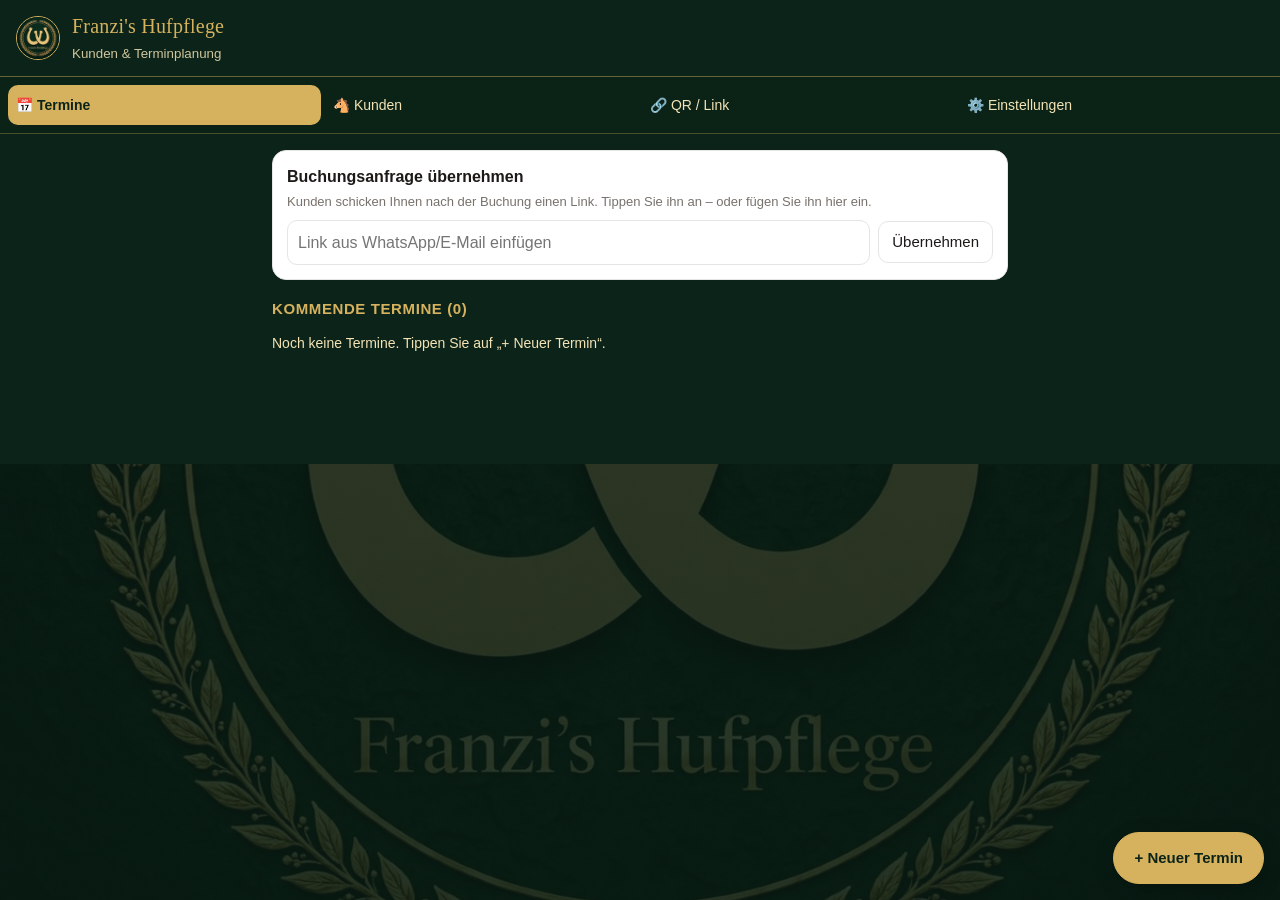
==== index.html @ 4671a33e "App Franzi's Hufpflege: Kunden, Termine, QR-Kundenbuchung Aus dem Dienstplan-Repo übernommen, liegt " ====
<!DOCTYPE html>
<html lang="de">
<head>
<meta charset="UTF-8">
<meta name="viewport" content="width=device-width, initial-scale=1, viewport-fit=cover">
<meta name="apple-mobile-web-app-capable" content="yes">
<meta name="mobile-web-app-capable" content="yes">
<meta name="apple-mobile-web-app-title" content="Franzis Hufpflege">
<meta name="theme-color" content="#0b2318">
<link rel="apple-touch-icon" href="apple-touch-icon.png">
<link rel="icon" href="logo-96.png">
<title>Franzi's Hufpflege</title>
<style>
  :root {
    --bg: #f5f5f0; --card: #fff; --text: #1c1917; --muted: #78716c; --line: #e7e5e4;
    --brand: #164a2e; --brand2: #0b2318; --gold: #d6b25e; --gold-soft: #f3e3b5;
    --free: #16a34a; --free-bg: #dcfce7; --free-line: #86efac;
    --off-bg: #f1f1ef; --off: #a8a29e; --danger: #b91c1c; --wa: #25d366;
  }
  * { box-sizing: border-box; }
  html, body { margin: 0; background: var(--brand2); color: var(--text);
    font: 16px/1.45 -apple-system, BlinkMacSystemFont, "Segoe UI", Roboto, sans-serif; }
  /* Hintergrund: Logo, abgedunkelt, damit Inhalte lesbar bleiben (fixed per Pseudo-Element, funktioniert auch auf iOS) */
  body::before { content: ""; position: fixed; inset: 0; z-index: -1;
    background: linear-gradient(rgba(8, 26, 18, .80), rgba(8, 26, 18, .88)), url("hintergrund.jpg") center / cover no-repeat; }
  header.top { background: var(--brand2); color: var(--gold); border-bottom: 1px solid rgba(214,178,94,.45);
    display: flex; align-items: center; gap: 12px; padding: calc(12px + env(safe-area-inset-top)) 16px 12px;
    position: sticky; top: 0; z-index: 5; }
  header.top img { width: 44px; height: 44px; border-radius: 50%; border: 1px solid var(--gold); flex: none; }
  header.top h1 { margin: 0; font-size: 20px; font-family: Georgia, "Times New Roman", serif; font-weight: 500; letter-spacing: .01em; }
  header.top small { color: var(--gold-soft); opacity: .85; }
  nav.tabs { display: flex; gap: 4px; padding: 8px; background: rgba(11,35,24,.95); border-bottom: 1px solid rgba(214,178,94,.3);
    position: sticky; top: 68px; z-index: 4; overflow-x: auto; }
  nav.tabs button { flex: 1; border: 0; background: none; padding: 10px 8px; border-radius: 10px; font-size: 14px;
    color: var(--gold-soft); white-space: nowrap; cursor: pointer; }
  nav.tabs button.active { background: var(--gold); color: var(--brand2); font-weight: 600; }
  main { max-width: 760px; margin: 0 auto; padding: 16px 12px 96px; }
  h2 { font-size: 18px; margin: 4px 0 12px; }
  h3 { font-size: 15px; margin: 18px 0 8px; color: var(--gold); text-transform: uppercase; letter-spacing: .04em; }
  .card { background: var(--card); border: 1px solid var(--line); border-radius: 14px; padding: 14px; margin-bottom: 10px; }
  .row { display: flex; gap: 8px; align-items: center; flex-wrap: wrap; }
  .grow { flex: 1; min-width: 0; }
  .muted { color: var(--muted); font-size: 14px; }
  .small { font-size: 13px; }
  .pill { display: inline-block; font-size: 12px; padding: 2px 8px; border-radius: 99px; background: var(--off-bg); color: var(--muted); }
  .pill.green { background: var(--free-bg); color: var(--brand); }
  button, .btn { font: inherit; border: 1px solid var(--line); background: #fff; color: var(--text); border-radius: 10px;
    padding: 9px 13px; cursor: pointer; text-decoration: none; display: inline-flex; align-items: center; gap: 6px; font-size: 15px; }
  button.primary, .btn.primary { background: var(--brand); color: #fff; border-color: var(--brand); }
  button.wa, .btn.wa { background: var(--wa); color: #fff; border-color: var(--wa); }
  button.danger { color: var(--danger); }
  button.big, .btn.big { width: 100%; justify-content: center; padding: 14px; font-size: 17px; font-weight: 600; }
  button:disabled { opacity: .45; cursor: not-allowed; }
  label.f { display: block; margin-bottom: 10px; font-size: 14px; color: var(--muted); }
  label.f > input, label.f > textarea, label.f > select { display: block; width: 100%; margin-top: 4px; }
  input, textarea, select { font: inherit; font-size: 16px; padding: 10px; border: 1px solid var(--line); border-radius: 10px;
    background: #fff; color: var(--text); }
  textarea { min-height: 70px; resize: vertical; }
  .grid2 { display: grid; grid-template-columns: 1fr 1fr; gap: 0 10px; }
  @media (max-width: 520px) { .grid2 { grid-template-columns: 1fr; } }
  button.primary.fab { background: var(--gold); border-color: var(--gold); color: var(--brand2); }
  .fab { position: fixed; right: 16px; bottom: calc(16px + env(safe-area-inset-bottom)); z-index: 6; border-radius: 99px;
    padding: 14px 20px; font-weight: 600; box-shadow: 0 6px 20px rgba(0,0,0,.2); }

  /* Kalender */
  .cal { user-select: none; }
  .cal-head { display: flex; align-items: center; justify-content: space-between; margin-bottom: 8px; }
  .cal-head button { padding: 6px 14px; font-size: 18px; }
  .cal-grid { display: grid; grid-template-columns: repeat(7, 1fr); gap: 5px; }
  .cal-wd { text-align: center; font-size: 12px; color: var(--muted); padding-bottom: 2px; }
  .cal-day { aspect-ratio: 1 / 1; padding: 0; justify-content: center; font-size: 15px; border-radius: 10px; }
  .cal-day.free { background: var(--free-bg); border-color: var(--free-line); color: var(--brand); font-weight: 600; }
  .cal-day.off { background: var(--off-bg); color: var(--off); border-color: transparent; }
  .cal-day.today { outline: 2px solid #a3a3a3; outline-offset: -2px; }
  .cal-day.sel { background: var(--free); color: #fff; border-color: var(--free); }
  .cal-day:disabled { opacity: 1; cursor: default; }
  .legend { display: flex; gap: 14px; font-size: 12px; color: var(--muted); margin-top: 8px; }
  .legend i { display: inline-block; width: 12px; height: 12px; border-radius: 3px; vertical-align: -1px; margin-right: 4px; }
  .times { display: grid; grid-template-columns: repeat(auto-fill, minmax(78px, 1fr)); gap: 6px; }
  .time { justify-content: center; background: var(--free-bg); border-color: var(--free-line); color: var(--brand); font-weight: 600; }
  .time.sel { background: var(--free); color: #fff; border-color: var(--free); }

  .appt { display: flex; gap: 12px; }
  .appt .t { font-weight: 700; min-width: 54px; color: var(--brand); }
  .daylabel { font-weight: 600; margin: 16px 2px 6px; color: var(--gold-soft); }
  main > .muted, main > p.muted { color: var(--gold-soft); }
  .hero { text-align: center; color: var(--gold-soft); margin: 4px 0 16px; }
  .hero img { width: 150px; height: 150px; border-radius: 50%; box-shadow: 0 8px 30px rgba(0,0,0,.5); border: 2px solid var(--gold); }
  .qr { background: #fff; padding: 12px; border-radius: 12px; display: inline-block; border: 1px solid var(--line); }
  .qr svg, .qr img { display: block; width: 260px; max-width: 100%; height: auto; }
  .banner { background: #fef3c7; border: 1px solid #fcd34d; color: #78350f; border-radius: 12px; padding: 10px 12px; margin-bottom: 12px; font-size: 14px; }
  .steps { counter-reset: s; }
  .step { position: relative; padding-left: 38px; }
  .step::before { counter-increment: s; content: counter(s); position: absolute; left: 0; top: 14px; width: 26px; height: 26px; border-radius: 50%;
    background: var(--gold); color: var(--brand2); font-weight: 700; font-size: 14px; display: flex; align-items: center; justify-content: center; }
  .step > .card { margin-left: 0; }
  .horse-row { display: flex; gap: 6px; margin-bottom: 6px; }
  .chk { display: flex; align-items: center; gap: 8px; padding: 6px 0; }
  .chk input { width: 20px; height: 20px; }

  dialog { border: 0; border-radius: 16px; padding: 0; width: min(640px, 96vw); max-height: 92vh; }
  dialog::backdrop { background: rgba(0,0,0,.45); }
  .modal-head { display: flex; align-items: center; justify-content: space-between; padding: 12px 14px; border-bottom: 1px solid var(--line);
    position: sticky; top: 0; background: #fff; z-index: 2; }
  .modal-head h2 { margin: 0; }
  #modal-body { padding: 14px; }
  #toast { position: fixed; left: 50%; bottom: 90px; transform: translateX(-50%); background: #1c1917; color: #fff; padding: 10px 16px;
    border-radius: 10px; opacity: 0; transition: opacity .2s; pointer-events: none; z-index: 100; font-size: 14px; max-width: 90vw; }
  #toast.show { opacity: 1; }
  @media print {
    body::before { display: none; } body { background: #fff; }
    header.top, nav.tabs, .noprint, .fab { display: none !important; }
    .card { border: 0; }
    .qr svg { width: 9cm; }
  }
</style>
</head>
<body>
<header class="top"><img src="logo-96.png" alt=""><div><h1 id="title">Franzi's Hufpflege</h1><small id="subtitle"></small></div></header>
<nav class="tabs" id="tabs"></nav>
<main id="app"></main>

<dialog id="modal">
  <div class="modal-head"><h2 id="modal-title"></h2><button onclick="closeModal()" aria-label="Schließen">✕</button></div>
  <div id="modal-body"></div>
</dialog>
<div id="toast"></div>

<script src="qrcode.js"></script>
<script>
'use strict';
/* =====================================================================
   Grundlagen / Helfer
   ===================================================================== */
const $ = (s, r = document) => r.querySelector(s);
const $$ = (s, r = document) => [...r.querySelectorAll(s)];
const esc = s => String(s ?? '').replace(/[&<>"']/g, c => ({ '&': '&amp;', '<': '&lt;', '>': '&gt;', '"': '&quot;', "'": '&#39;' }[c]));
const uid = () => Date.now().toString(36) + Math.random().toString(36).slice(2, 7);
const WD_SHORT = ['So', 'Mo', 'Di', 'Mi', 'Do', 'Fr', 'Sa'];
const WD_LONG = ['Sonntag', 'Montag', 'Dienstag', 'Mittwoch', 'Donnerstag', 'Freitag', 'Samstag'];
const MONTHS = ['Januar', 'Februar', 'März', 'April', 'Mai', 'Juni', 'Juli', 'August', 'September', 'Oktober', 'November', 'Dezember'];

const pad = n => String(n).padStart(2, '0');
const ds = d => `${d.getFullYear()}-${pad(d.getMonth() + 1)}-${pad(d.getDate())}`;
const parseDs = s => { const [y, m, d] = s.split('-').map(Number); return new Date(y, m - 1, d); };
const addDays = (s, n) => { const d = parseDs(s); d.setDate(d.getDate() + n); return ds(d); };
const dayDiff = (a, b) => { const A = parseDs(a), B = parseDs(b);
  return Math.round((Date.UTC(B.getFullYear(), B.getMonth(), B.getDate()) - Date.UTC(A.getFullYear(), A.getMonth(), A.getDate())) / 864e5); };
const todayDs = () => ds(new Date());
const nowMin = () => { const d = new Date(); return d.getHours() * 60 + d.getMinutes(); };
const fmtTime = m => `${pad(Math.floor(m / 60))}:${pad(m % 60)}`;
const parseTime = t => { if (!t) return null; const [h, m] = t.split(':').map(Number); return h * 60 + m; };
const fmtDate = s => { const d = parseDs(s); return `${WD_SHORT[d.getDay()]}, ${pad(d.getDate())}.${pad(d.getMonth() + 1)}.${d.getFullYear()}`; };
const fmtDateLong = s => { const d = parseDs(s); return `${WD_LONG[d.getDay()]}, ${d.getDate()}. ${MONTHS[d.getMonth()]} ${d.getFullYear()}`; };
const mapsUrl = addr => 'https://www.google.com/maps/search/?api=1&query=' + encodeURIComponent(addr);
const baseUrl = () => location.origin + location.pathname;

function toast(msg) { const t = $('#toast'); t.textContent = msg; t.classList.add('show'); clearTimeout(toast.t); toast.t = setTimeout(() => t.classList.remove('show'), 2600); }
function openModal(title, html, onMount) { $('#modal-title').textContent = title; $('#modal-body').innerHTML = html; const d = $('#modal'); if (!d.open) d.showModal(); d.scrollTop = 0; onMount && onMount($('#modal-body')); }
function closeModal() { $('#modal').close(); }

/* Telefonnummer -> internationales Format für wa.me (Standard: Deutschland) */
function waNumber(phone) {
  let n = String(phone || '').replace(/[^\d+]/g, '');
  if (!n) return '';
  if (n.startsWith('+')) return n.slice(1);
  if (n.startsWith('00')) return n.slice(2);
  if (n.startsWith('0')) return '49' + n.slice(1);
  return n;
}
const waLink = (phone, text) => `https://wa.me/${waNumber(phone)}?text=${encodeURIComponent(text)}`;
const mailLink = (to, subject, body) => `mailto:${encodeURIComponent(to || '')}?subject=${encodeURIComponent(subject)}&body=${encodeURIComponent(body)}`;

/* Daten kompakt in einen Link packen (deflate + base64url) */
function b64u(bytes) { let s = ''; for (let i = 0; i < bytes.length; i += 0x8000) s += String.fromCharCode(...bytes.subarray(i, i + 0x8000));
  return btoa(s).replace(/\+/g, '-').replace(/\//g, '_').replace(/=+$/, ''); }
function unb64u(s) { s = s.replace(/-/g, '+').replace(/_/g, '/'); while (s.length % 4) s += '='; return Uint8Array.from(atob(s), c => c.charCodeAt(0)); }
async function pack(obj) {
  const json = JSON.stringify(obj);
  if (window.CompressionStream) {
    const stream = new Blob([json]).stream().pipeThrough(new CompressionStream('deflate-raw'));
    return 'z' + b64u(new Uint8Array(await new Response(stream).arrayBuffer()));
  }
  return 'j' + b64u(new TextEncoder().encode(json));
}
async function unpack(str) {
  const kind = str[0], bytes = unb64u(str.slice(1));
  if (kind === 'z') return JSON.parse(await new Response(new Blob([bytes]).stream().pipeThrough(new DecompressionStream('deflate-raw'))).text());
  if (kind === 'j') return JSON.parse(new TextDecoder().decode(bytes));
  throw new Error('Unbekanntes Format');
}

/* =====================================================================
   Verfügbarkeit: freie Startzeiten für einen Tag berechnen
   (wird vom Betreiber UND vom Kunden-Bereich benutzt)
   ===================================================================== */
function makeAvailability({ work, raster, buffer, blocked, busy, from, to }) {
  // work: Array[7] (So..Sa) mit [startMin, endMin] oder null
  // busy: { 'YYYY-MM-DD': [[start, end], ...] }
  const blockedSet = new Set(blocked);
  return {
    starts(day, duration) {
      if (day < from || day > to || blockedSet.has(day)) return [];
      const wh = work[parseDs(day).getDay()];
      if (!wh) return [];
      const list = busy[day] || [];
      const minStart = day === todayDs() ? nowMin() + 30 : -1;
      const res = [];
      for (let t = wh[0]; t + duration <= wh[1]; t += raster) {
        if (t < minStart) continue;
        const clash = list.some(([s, e]) => t < e + buffer && t + duration + buffer > s);
        if (!clash) res.push(t);
      }
      return res;
    }
  };
}

/* Kalender-Komponente: freie Tage grün, auswählbar */
function mountCalendar(el, { isFree, selected, onSelect, startMonth }) {
  const start = selected ? parseDs(selected) : (startMonth ? parseDs(startMonth) : new Date());
  let y = start.getFullYear(), m = start.getMonth();
  const today = todayDs();
  function render() {
    const first = new Date(y, m, 1), offset = (first.getDay() + 6) % 7, daysIn = new Date(y, m + 1, 0).getDate();
    let h = `<div class="cal"><div class="cal-head"><button type="button" data-nav="-1" aria-label="Vorheriger Monat">‹</button>
      <b>${MONTHS[m]} ${y}</b><button type="button" data-nav="1" aria-label="Nächster Monat">›</button></div><div class="cal-grid">`;
    h += ['Mo', 'Di', 'Mi', 'Do', 'Fr', 'Sa', 'So'].map(w => `<div class="cal-wd">${w}</div>`).join('');
    for (let i = 0; i < offset; i++) h += '<div></div>';
    for (let d = 1; d <= daysIn; d++) {
      const s = ds(new Date(y, m, d)), free = isFree(s);
      h += `<button type="button" class="cal-day ${free ? 'free' : 'off'} ${s === selected ? 'sel' : ''} ${s === today ? 'today' : ''}"
        ${free ? '' : 'disabled'} data-day="${s}">${d}</button>`;
    }
    h += `</div><div class="legend"><span><i style="background:var(--free-bg);border:1px solid var(--free-line)"></i>frei</span>
      <span><i style="background:var(--off-bg)"></i>belegt / geschlossen</span></div></div>`;
    el.innerHTML = h;
  }
  el.onclick = e => {
    const nav = e.target.closest('[data-nav]');
    if (nav) { m += Number(nav.dataset.nav); if (m < 0) { m = 11; y--; } if (m > 11) { m = 0; y++; } render(); return; }
    const b = e.target.closest('[data-day]');
    if (b && !b.disabled) { selected = b.dataset.day; render(); onSelect(selected); }
  };
  render();
  return { refresh(sel) { if (sel !== undefined) selected = sel; render(); } };
}

function mountTimes(el, starts, duration, selected, onSelect) {
  if (!starts.length) { el.innerHTML = '<p class="muted">An diesem Tag ist keine passende Uhrzeit frei.</p>'; return; }
  el.innerHTML = `<div class="times">${starts.map(t =>
    `<button type="button" class="time ${t === selected ? 'sel' : ''}" data-t="${t}" title="${fmtTime(t)}–${fmtTime(t + duration)}">${fmtTime(t)}</button>`).join('')}</div>`;
  el.onclick = e => { const b = e.target.closest('[data-t]'); if (!b) return;
    $$('.time', el).forEach(x => x.classList.toggle('sel', x === b)); onSelect(Number(b.dataset.t)); };
}

/* =====================================================================
   Lokaler Speicher (Betreiber)
   ===================================================================== */
const KEY = 'stalltermine-v1';
const DEFAULT_SETTINGS = {
  name: "Franzi's Hufpflege", phone: '', mail: '',
  work: [null, [480, 1020], [480, 1020], [480, 1020], [480, 1020], [480, 1020], [480, 720]], // So..Sa
  raster: 30, minPerHorse: 45, buffer: 30, horizonWeeks: 8, blocked: [], lastBackup: null
};
let data = load();
function load() {
  try {
    const d = JSON.parse(localStorage.getItem(KEY));
    if (d && d.customers) return { customers: d.customers, appts: d.appts || [], settings: { ...DEFAULT_SETTINGS, ...d.settings } };
  } catch (e) { console.error(e); }
  return { customers: [], appts: [], settings: structuredClone(DEFAULT_SETTINGS) };
}
function save() {
  localStorage.setItem(KEY, JSON.stringify(data));
  if (navigator.storage && navigator.storage.persist) navigator.storage.persist().catch(() => {});
}
const customerById = id => data.customers.find(c => c.id === id);
const custLabel = c => c ? (c.stable ? `${c.stable} – ${c.owner}` : c.owner) : '(gelöschter Kunde)';

function ownerAvailability(excludeApptId) {
  const s = data.settings, from = todayDs(), to = addDays(from, s.horizonWeeks * 7 - 1);
  const busy = {};
  for (const a of data.appts) if (a.id !== excludeApptId) (busy[a.date] ||= []).push([a.start, a.end]);
  return makeAvailability({ work: s.work, raster: s.raster, buffer: s.buffer, blocked: s.blocked, busy, from, to });
}
function overlaps(date, start, end, excludeId) {
  return data.appts.filter(a => a.id !== excludeId && a.date === date && start < a.end && end > a.start);
}

/* =====================================================================
   Nachrichten-Texte
   ===================================================================== */
function apptMessage(a) {
  const c = customerById(a.customerId) || {}, s = data.settings;
  const horses = a.horses && a.horses.length ? a.horses.join(', ') : `${a.count} Pferd(e)`;
  return `Hallo ${c.owner || ''},

hiermit bestätige ich Ihren Termin:
📅 ${fmtDateLong(a.date)}
🕐 ${fmtTime(a.start)} – ${fmtTime(a.end)} Uhr
🐴 ${horses}
📍 ${c.stable ? c.stable + ', ' : ''}${c.stableAddr || ''}
${a.note ? '\nHinweis: ' + a.note + '\n' : ''}
Viele Grüße
${s.name || ''}`.replace(/\n{3,}/g, '\n\n');
}
function sendButtons(phone, mail, subject, text) {
  return `<div class="row">
    <a class="btn wa" target="_blank" rel="noopener" href="${esc(waLink(phone, text))}">WhatsApp${phone ? '' : ' (Kontakt wählen)'}</a>
    <a class="btn" href="${esc(mailLink(mail, subject, text))}">E-Mail${mail ? '' : ' (ohne Adresse)'}</a>
    <button type="button" data-copy="${esc(text)}">Text kopieren</button></div>`;
}
document.addEventListener('click', e => {
  const b = e.target.closest('[data-copy]');
  if (b) navigator.clipboard.writeText(b.dataset.copy).then(() => toast('Kopiert'), () => toast('Kopieren nicht möglich'));
});

/* =====================================================================
   BETREIBER-OBERFLÄCHE
   ===================================================================== */
const TABS = [['termine', '📅 Termine'], ['kunden', '🐴 Kunden'], ['buchung', '🔗 QR / Link'], ['einstellungen', '⚙️ Einstellungen']];
let tab = 'termine';
function renderTabs() {
  $('#tabs').innerHTML = TABS.map(([k, l]) => `<button class="${k === tab ? 'active' : ''}" data-tab="${k}">${l}</button>`).join('');
  $('#tabs').onclick = e => { const b = e.target.closest('[data-tab]'); if (b) { tab = b.dataset.tab; render(); window.scrollTo(0, 0); } };
}
function render() {
  $('#title').textContent = data.settings.name || "Franzi's Hufpflege";
  $('#subtitle').textContent = 'Kunden & Terminplanung';
  renderTabs();
  $('#app').onchange = null;
  ({ termine: renderTermine, kunden: renderKunden, buchung: renderBuchung, einstellungen: renderEinstellungen })[tab]();
}

function backupBanner() {
  const s = data.settings;
  if (!data.customers.length && !data.appts.length) return '';
  const days = s.lastBackup ? dayDiff(s.lastBackup.slice(0, 10), todayDs()) : null;
  if (days !== null && days < 14) return '';
  return `<div class="banner">⚠️ Ihre Daten liegen nur auf diesem Gerät. ${days === null ? 'Es gibt noch keine Sicherung.' : `Letzte Sicherung vor ${days} Tagen.`}
    <button class="small" style="margin-left:6px" onclick="exportBackup()">Jetzt sichern</button></div>`;
}

/* ---------- Termine ---------- */
let showPast = false;
function renderTermine() {
  const today = todayDs();
  const sorted = [...data.appts].sort((a, b) => (a.date + pad(a.start).padStart(4, '0')).localeCompare(b.date + pad(b.start).padStart(4, '0')));
  const upcoming = sorted.filter(a => a.date >= today), past = sorted.filter(a => a.date < today).reverse();
  const group = list => {
    let h = '', last = '';
    for (const a of list) {
      if (a.date !== last) { h += `<div class="daylabel">${fmtDateLong(a.date)}</div>`; last = a.date; }
      const c = customerById(a.customerId);
      h += `<div class="card appt"><div class="t">${fmtTime(a.start)}<div class="muted small">${fmtTime(a.end)}</div></div>
        <div class="grow"><b>${esc(custLabel(c))}</b>
          <div class="muted small">${esc(a.horses && a.horses.length ? a.horses.join(', ') : a.count + ' Pferd(e)')}
          ${c && c.stableAddr ? ' · ' + esc(c.stableAddr) : ''}</div>
          ${a.note ? `<div class="small">${esc(a.note)}</div>` : ''}
          ${a.source === 'kunde' ? '<span class="pill green">vom Kunden gebucht</span>' : ''}
          <div class="row" style="margin-top:8px">
            <button class="small" onclick="openSend('${a.id}')">📤 Senden</button>
            ${c && c.stableAddr ? `<a class="btn small" target="_blank" rel="noopener" href="${esc(mapsUrl(c.stableAddr))}">🗺 Route</a>` : ''}
            <button class="small" onclick="openApptEditor(null,'${a.id}')">✏️ Verschieben</button>
            <button class="small danger" onclick="deleteAppt('${a.id}')">🗑</button>
          </div></div></div>`;
    }
    return h;
  };
  $('#app').innerHTML = `${backupBanner()}
    <div class="card"><b>Buchungsanfrage übernehmen</b>
      <p class="muted small" style="margin:4px 0 8px">Kunden schicken Ihnen nach der Buchung einen Link. Tippen Sie ihn an – oder fügen Sie ihn hier ein.</p>
      <div class="row"><input class="grow" id="reqInput" placeholder="Link aus WhatsApp/E-Mail einfügen">
      <button onclick="importFromInput()">Übernehmen</button></div></div>
    <h3>Kommende Termine (${upcoming.length})</h3>
    ${upcoming.length ? group(upcoming) : '<p class="muted">Noch keine Termine. Tippen Sie auf „+ Neuer Termin“.</p>'}
    ${past.length ? `<button style="margin-top:14px" onclick="showPast=!showPast;render()">${showPast ? 'Vergangene ausblenden' : `Vergangene Termine anzeigen (${past.length})`}</button>
      ${showPast ? group(past) : ''}` : ''}
    <button class="primary fab" onclick="openApptEditor()">+ Neuer Termin</button>`;
}
function deleteAppt(id) {
  const a = data.appts.find(x => x.id === id); if (!a) return;
  if (!confirm(`Termin am ${fmtDate(a.date)} um ${fmtTime(a.start)} löschen?`)) return;
  data.appts = data.appts.filter(x => x.id !== id); save(); render();
  const c = customerById(a.customerId);
  if (a.date >= todayDs() && c && confirm('Kunden über die Absage informieren?')) {
    const text = `Hallo ${c.owner},\n\nleider muss ich den Termin am ${fmtDateLong(a.date)} um ${fmtTime(a.start)} Uhr absagen. Ich melde mich mit einem neuen Terminvorschlag.\n\nViele Grüße\n${data.settings.name}`;
    openModal('Absage senden', sendButtons(c.phone, c.mail, 'Terminabsage', text));
  }
}
function openSend(id) {
  const a = data.appts.find(x => x.id === id), c = customerById(a.customerId) || {};
  openModal('Termin senden', `<p class="muted small">An: ${esc(c.owner || '')} ${c.phone ? '· ' + esc(c.phone) : ''} ${c.mail ? '· ' + esc(c.mail) : ''}</p>
    <textarea id="sendText" style="width:100%;min-height:220px">${esc(apptMessage(a))}</textarea><div id="sendBtns" style="margin-top:10px"></div>`, body => {
    const upd = () => { $('#sendBtns', body).innerHTML = sendButtons(c.phone, c.mail, `Termin am ${fmtDate(a.date)}`, $('#sendText', body).value); };
    $('#sendText', body).oninput = upd; upd();
  });
}

/* Termin anlegen / verschieben */
function openApptEditor(presetCustomerId, editId) {
  const editing = editId ? data.appts.find(a => a.id === editId) : null;
  const st = {
    customerId: editing ? editing.customerId : (presetCustomerId || ''),
    horses: editing ? [...(editing.horses || [])] : null,
    count: editing ? editing.count : 1,
    duration: editing ? editing.end - editing.start : data.settings.minPerHorse,
    date: editing ? editing.date : null, start: editing ? editing.start : null,
    note: editing ? editing.note || '' : ''
  };
  const avail = ownerAvailability(editId);
  const custOptions = () => '<option value="">– Kunde wählen –</option>' + [...data.customers].sort((a, b) => custLabel(a).localeCompare(custLabel(b)))
    .map(c => `<option value="${c.id}" ${c.id === st.customerId ? 'selected' : ''}>${esc(custLabel(c))}</option>`).join('');

  openModal(editing ? 'Termin verschieben' : 'Neuer Termin', `
    <label class="f">Kunde <div class="row" style="margin-top:4px"><select id="eCust" class="grow">${custOptions()}</select>
      <button type="button" id="eNewCust">+ Neu</button></div></label>
    <div id="eHorses"></div>
    <label class="f">Dauer (Minuten) <input id="eDur" type="number" min="5" step="5" value="${st.duration}"></label>
    <div class="muted small" style="margin-bottom:6px">Tag wählen (grün = frei):</div>
    <div id="eCal" class="card"></div>
    <div id="eTimesWrap" class="card" style="display:none"><div class="muted small" style="margin-bottom:6px" id="eDayLabel"></div>
      <div id="eTimes"></div>
      <label class="f" style="margin-top:10px">…oder eigene Uhrzeit <input id="eManual" type="time" step="300"></label></div>
    <label class="f">Notiz <textarea id="eNote" placeholder="z. B. Eisen vorne neu">${esc(st.note)}</textarea></label>
    <button class="primary big" id="eSave" disabled>Termin speichern</button>`, body => {
    const cal = mountCalendar($('#eCal', body), { isFree: d => avail.starts(d, st.duration).length > 0, selected: st.date, onSelect: d => { st.date = d; st.start = null; showTimes(); check(); } });
    function renderHorses() {
      const c = customerById(st.customerId), el = $('#eHorses', body);
      if (c && c.horses.length) {
        if (!st.horses) st.horses = c.horses.map(h => h.name);
        el.innerHTML = `<div class="muted small">Pferde</div>` + c.horses.map(h =>
          `<label class="chk"><input type="checkbox" value="${esc(h.name)}" ${st.horses.includes(h.name) ? 'checked' : ''}> ${esc(h.name)}</label>`).join('');
        el.onchange = () => { st.horses = $$('input:checked', el).map(i => i.value); st.count = st.horses.length; autoDuration(); };
        st.count = st.horses.length;
      } else {
        st.horses = [];
        el.innerHTML = `<label class="f">Anzahl Pferde <input type="number" min="1" value="${st.count}" id="eCount"></label>`;
        $('#eCount', el).oninput = e => { st.count = Math.max(1, Number(e.target.value) || 1); autoDuration(); };
      }
    }
    function autoDuration() { st.duration = Math.max(1, st.count) * data.settings.minPerHorse; $('#eDur', body).value = st.duration; durationChanged(); }
    function durationChanged() { if (st.start !== null && !avail.starts(st.date, st.duration).includes(st.start) && !$('#eManual', body).value) st.start = null; cal.refresh(); showTimes(); check(); }
    function showTimes() {
      const wrap = $('#eTimesWrap', body);
      if (!st.date) { wrap.style.display = 'none'; return; }
      wrap.style.display = '';
      $('#eDayLabel', body).textContent = `Freie Uhrzeiten am ${fmtDateLong(st.date)}:`;
      mountTimes($('#eTimes', body), avail.starts(st.date, st.duration), st.duration, st.start, t => { st.start = t; $('#eManual', body).value = ''; check(); });
    }
    function check() { $('#eSave', body).disabled = !(st.customerId && st.date && st.start !== null && st.duration > 0); }
    $('#eCust', body).onchange = e => { st.customerId = e.target.value; st.horses = null; renderHorses(); autoDuration(); check(); };
    $('#eNewCust', body).onclick = () => openCustomerEditor(null, c => openApptEditor(c.id));
    $('#eDur', body).oninput = e => { st.duration = Math.max(5, Number(e.target.value) || 5); durationChanged(); };
    $('#eManual', body).oninput = e => { const t = parseTime(e.target.value); st.start = t; $$('.time', body).forEach(x => x.classList.remove('sel')); check(); };
    $('#eSave', body).onclick = () => {
      st.note = $('#eNote', body).value.trim();
      const end = st.start + st.duration;
      const clash = overlaps(st.date, st.start, end, editId);
      if (clash.length && !confirm(`Achtung: überschneidet sich mit ${clash.map(a => fmtTime(a.start) + ' ' + custLabel(customerById(a.customerId))).join(', ')}. Trotzdem speichern?`)) return;
      let appt;
      if (editing) { appt = editing; Object.assign(appt, { customerId: st.customerId, date: st.date, start: st.start, end, horses: st.horses, count: st.count, note: st.note }); }
      else { appt = { id: uid(), customerId: st.customerId, date: st.date, start: st.start, end, horses: st.horses, count: st.count, note: st.note, created: new Date().toISOString(), source: 'betrieb' }; data.appts.push(appt); }
      save(); tab = 'termine'; render(); openSend(appt.id); toast('Termin gespeichert');
    };
    renderHorses(); showTimes(); check();
  });
}

/* ---------- Kunden ---------- */
let custSearch = '';
function renderKunden() {
  const q = custSearch.toLowerCase();
  const list = [...data.customers].filter(c => !q || JSON.stringify(c).toLowerCase().includes(q)).sort((a, b) => custLabel(a).localeCompare(custLabel(b)));
  $('#app').innerHTML = `${backupBanner()}
    <input id="cSearch" style="width:100%;margin-bottom:12px" placeholder="🔍 Suchen (Name, Stall, Pferd, Ort …)" value="${esc(custSearch)}">
    <div id="cList">${list.length ? list.map(c => {
      const next = data.appts.filter(a => a.customerId === c.id && a.date >= todayDs()).sort((a, b) => a.date.localeCompare(b.date))[0];
      return `<div class="card">
        <div class="row"><div class="grow"><b>${esc(c.stable || c.owner)}</b>${c.stable ? `<div class="muted small">Besitzer: ${esc(c.owner)}</div>` : ''}</div>
          <span class="pill">${c.horses.length} Pferd${c.horses.length === 1 ? '' : 'e'}</span></div>
        ${c.horses.length ? `<div class="small" style="margin-top:4px">🐴 ${esc(c.horses.map(h => h.name).join(', '))}</div>` : ''}
        ${c.stableAddr ? `<div class="small muted">📍 Stall: ${esc(c.stableAddr)}</div>` : ''}
        ${c.ownerAddr ? `<div class="small muted">🏠 Besitzer: ${esc(c.ownerAddr)}</div>` : ''}
        ${c.phone || c.mail ? `<div class="small muted">${c.phone ? '📞 ' + esc(c.phone) : ''} ${c.mail ? '✉️ ' + esc(c.mail) : ''}</div>` : ''}
        ${c.route ? `<div class="small" style="margin-top:4px">🚗 ${esc(c.route)}</div>` : ''}
        ${next ? `<div style="margin-top:4px"><span class="pill green">Nächster Termin: ${fmtDate(next.date)} ${fmtTime(next.start)}</span></div>` : ''}
        <div class="row" style="margin-top:10px">
          <button class="small primary" onclick="openApptEditor('${c.id}')">+ Termin</button>
          <button class="small" onclick="sendBookingLink('${c.id}')">🔗 Buchungslink</button>
          ${c.stableAddr ? `<a class="btn small" target="_blank" rel="noopener" href="${esc(mapsUrl(c.stableAddr))}">🗺 Route</a>` : ''}
          <button class="small" onclick="openCustomerEditor('${c.id}')">✏️ Bearbeiten</button>
        </div></div>`;
    }).join('') : '<p class="muted">Keine Kunden gefunden.</p>'}</div>
    <button class="primary fab" onclick="openCustomerEditor()">+ Neuer Kunde</button>`;
  const inp = $('#cSearch');
  inp.oninput = e => { custSearch = e.target.value; const pos = inp.selectionStart; renderKunden(); const n = $('#cSearch'); n.focus(); n.setSelectionRange(pos, pos); };
}

function openCustomerEditor(id, afterSave) {
  const c = id ? customerById(id) : { owner: '', ownerAddr: '', stable: '', stableAddr: '', phone: '', mail: '', route: '', note: '', horses: [] };
  const horses = c.horses.map(h => ({ ...h }));
  openModal(id ? 'Kunde bearbeiten' : 'Neuer Kunde', `
    <div class="grid2">
      <label class="f">Name des Besitzers * <input id="kOwner" value="${esc(c.owner)}" autocomplete="off"></label>
      <label class="f">Name des Stalls <input id="kStable" value="${esc(c.stable)}"></label>
      <label class="f">Telefon (WhatsApp) <input id="kPhone" type="tel" value="${esc(c.phone)}" placeholder="0171 1234567"></label>
      <label class="f">E-Mail-Adresse <input id="kMail" type="email" value="${esc(c.mail)}"></label>
    </div>
    <label class="f">Anschrift des Besitzers <textarea id="kOwnerAddr" rows="2">${esc(c.ownerAddr)}</textarea></label>
    <label class="f">Anschrift des Stalls <textarea id="kStableAddr" rows="2">${esc(c.stableAddr)}</textarea></label>
    <label class="f">Anfahrtsweg <textarea id="kRoute" placeholder="z. B. 2. Einfahrt links nach dem Hof, Schranke Code 1234">${esc(c.route)}</textarea></label>
    <div class="muted small">Pferde – Anzahl: <b id="kCount">${horses.length}</b></div>
    <div id="kHorses" style="margin:6px 0"></div>
    <button type="button" id="kAddHorse">+ Pferd hinzufügen</button>
    <label class="f" style="margin-top:12px">Notizen <textarea id="kNote">${esc(c.note)}</textarea></label>
    <div class="row" style="margin-top:6px">
      <button class="primary grow big" id="kSave">Speichern</button>
      ${id ? '<button class="danger" id="kDel">Löschen</button>' : ''}</div>`, body => {
    const drawHorses = () => {
      $('#kHorses', body).innerHTML = horses.map((h, i) => `<div class="horse-row">
        <input class="grow" data-i="${i}" data-k="name" placeholder="Name des Pferdes" value="${esc(h.name)}">
        <input style="width:40%" data-i="${i}" data-k="info" placeholder="Info (optional)" value="${esc(h.info || '')}">
        <button type="button" data-rm="${i}" aria-label="Entfernen">✕</button></div>`).join('');
      $('#kCount', body).textContent = horses.length;
    };
    $('#kHorses', body).oninput = e => { const i = e.target.dataset.i; if (i !== undefined) horses[i][e.target.dataset.k] = e.target.value; };
    $('#kHorses', body).onclick = e => { const r = e.target.closest('[data-rm]'); if (r) { horses.splice(Number(r.dataset.rm), 1); drawHorses(); } };
    $('#kAddHorse', body).onclick = () => { horses.push({ name: '', info: '' }); drawHorses(); $$('#kHorses input[data-k=name]', body).pop().focus(); };
    drawHorses();
    $('#kSave', body).onclick = () => {
      const v = k => $(k, body).value.trim();
      if (!v('#kOwner')) { toast('Bitte den Namen des Besitzers eintragen'); $('#kOwner', body).focus(); return; }
      const rec = id ? c : { id: uid(), created: new Date().toISOString() };
      Object.assign(rec, { owner: v('#kOwner'), stable: v('#kStable'), phone: v('#kPhone'), mail: v('#kMail'), ownerAddr: v('#kOwnerAddr'),
        stableAddr: v('#kStableAddr'), route: v('#kRoute'), note: v('#kNote'),
        horses: horses.map(h => ({ name: h.name.trim(), info: (h.info || '').trim() })).filter(h => h.name) });
      if (!id) data.customers.push(rec);
      save(); closeModal(); render(); toast('Kunde gespeichert');
      if (afterSave) afterSave(rec);
    };
    if (id) $('#kDel', body).onclick = () => {
      const n = data.appts.filter(a => a.customerId === id).length;
      if (!confirm(`Kunde „${c.owner}“ ${n ? `und ${n} Termin(e) ` : ''}endgültig löschen?`)) return;
      data.customers = data.customers.filter(x => x.id !== id); data.appts = data.appts.filter(a => a.customerId !== id);
      save(); closeModal(); render();
    };
  });
}

/* ---------- Buchungslink / QR ---------- */
async function buildBookingLink(customer) {
  const s = data.settings, from = todayDs(), days = s.horizonWeeks * 7, to = addDays(from, days - 1);
  const r5 = m => Math.round(m / 5);
  const p = {
    v: 1, n: s.name, p: s.phone, m: s.mail,
    w: s.work.map(x => x ? [r5(x[0]), r5(x[1])] : 0), r: s.raster, h: s.minPerHorse, b: s.buffer,
    f: from.replace(/-/g, ''), d: days,
    x: s.blocked.filter(d => d >= from && d <= to).map(d => dayDiff(from, d)),
    o: data.appts.filter(a => a.date >= from && a.date <= to).map(a => [dayDiff(from, a.date), Math.floor(a.start / 5), Math.ceil(a.end / 5)])
  };
  if (customer) p.c = { i: customer.id, o: customer.owner, s: customer.stable, a: customer.stableAddr, t: customer.phone, e: customer.mail, h: customer.horses.map(h => h.name) };
  return baseUrl() + '#b=' + await pack(p);
}
async function sendBookingLink(id) {
  const c = customerById(id);
  if (!data.settings.phone && !data.settings.mail) { toast('Bitte zuerst in den Einstellungen Ihre Telefonnummer/E-Mail eintragen'); tab = 'einstellungen'; render(); return; }
  const link = await buildBookingLink(c);
  const text = `Hallo ${c.owner},\n\nüber diesen Link können Sie sich direkt einen freien Termin aussuchen:\n${link}\n\nViele Grüße\n${data.settings.name}`;
  openModal('Persönlichen Buchungslink senden', `<p class="muted small">Der Link enthält die freien Zeiten von heute und die Daten von ${esc(c.owner)} (vorausgefüllt).
    Gültig ${data.settings.horizonWeeks} Wochen.</p>${sendButtons(c.phone, c.mail, 'Termin buchen', text)}`);
}
function qrSvg(text) {
  const qr = qrcode(0, 'L'); qr.addData(text, 'Byte'); qr.make();
  return { svg: qr.createSvgTag({ cellSize: 4, margin: 2, scalable: true }), img: qr.createDataURL(8, 4), modules: qr.getModuleCount() };
}
function renderBuchung() {
  const s = data.settings;
  $('#app').innerHTML = `
    <div class="card"><h2>Kunden-Bereich per QR-Code</h2>
      <p class="muted small">Kunden scannen den Code, sehen freie Tage (grün), wählen eine Uhrzeit und buchen.
      Die Buchung kommt per WhatsApp oder E-Mail bei Ihnen an – ein Tipp auf den Link darin trägt den Termin hier ein.</p>
      <div class="banner">ℹ️ Der Code enthält die freien Zeiten von <b>heute</b> für ${s.horizonWeeks} Wochen. Nach neuen Terminen bitte neu erzeugen,
      sonst sehen Kunden veraltete Lücken. Ein dauerhaft aufgehängter QR-Code braucht einen Online-Server (siehe Hinweis in der Anleitung).</div>
      ${!s.phone && !s.mail ? '<div class="banner">Bitte zuerst in den <b>Einstellungen</b> Ihre Telefonnummer und/oder E-Mail eintragen – dorthin werden Buchungen geschickt.</div>' : ''}
      <button class="primary big" id="qrMake" ${!s.phone && !s.mail ? 'disabled' : ''}>QR-Code & Link erzeugen</button>
      <div id="qrOut" style="margin-top:14px"></div></div>`;
  $('#qrMake').onclick = async () => {
    const link = await buildBookingLink(null);
    let q;
    try { q = qrSvg(link); } catch (e) { $('#qrOut').innerHTML = `<div class="banner">Zu viele Daten für einen QR-Code (${link.length} Zeichen). Bitte in den Einstellungen den Buchungszeitraum verkürzen. Den Link können Sie trotzdem verschicken.</div>`; }
    $('#qrOut').innerHTML = (q ? `<div style="text-align:center"><div class="qr">${q.svg}</div>
        <p class="muted small">Termin buchen bei ${esc(s.name)} – gültig bis ${fmtDate(addDays(todayDs(), s.horizonWeeks * 7 - 1))}</p>
        ${link.length > 1200 ? '<p class="small" style="color:#b45309">Der Code ist sehr fein – zum Scannen ggf. vergrößern oder den Zeitraum verkürzen.</p>' : ''}</div>` : $('#qrOut').innerHTML) + `
      <label class="f">Link <input id="qrLink" readonly value="${esc(link)}"></label>
      <div class="row noprint">
        <button data-copy="${esc(link)}">Link kopieren</button>
        ${navigator.share ? '<button id="qrShare">Teilen …</button>' : ''}
        ${q ? `<a class="btn" download="buchungs-qr.gif" href="${q.img}">QR herunterladen</a><button onclick="window.print()">Drucken</button>` : ''}
        <a class="btn" target="_blank" rel="noopener" href="${esc(link)}">Kundenansicht testen</a></div>`;
    const sh = $('#qrShare'); if (sh) sh.onclick = () => navigator.share({ title: 'Termin buchen', text: `Termin buchen bei ${s.name}`, url: link }).catch(() => {});
  };
}

/* ---------- Einstellungen ---------- */
function renderEinstellungen() {
  const s = data.settings;
  const order = [1, 2, 3, 4, 5, 6, 0];
  $('#app').innerHTML = `
    <div class="card"><h2>Ihre Daten</h2><p class="muted small">Erscheinen im Kunden-Bereich; Buchungen werden an diese Nummer/Adresse geschickt.</p>
      <label class="f">Name / Betrieb <input id="sName" value="${esc(s.name)}" placeholder="z. B. Hufpflege Müller"></label>
      <div class="grid2"><label class="f">Telefon (WhatsApp) <input id="sPhone" type="tel" value="${esc(s.phone)}"></label>
      <label class="f">E-Mail <input id="sMail" type="email" value="${esc(s.mail)}"></label></div></div>
    <div class="card"><h2>Arbeitszeiten</h2>
      ${order.map(d => `<div class="row" style="margin-bottom:6px"><label class="chk" style="width:130px"><input type="checkbox" data-wd="${d}" ${s.work[d] ? 'checked' : ''}> ${WD_LONG[d]}</label>
        <input type="time" step="300" data-from="${d}" value="${s.work[d] ? fmtTime(s.work[d][0]) : '08:00'}"> – <input type="time" step="300" data-to="${d}" value="${s.work[d] ? fmtTime(s.work[d][1]) : '17:00'}"></div>`).join('')}
      <div class="grid2" style="margin-top:10px">
        <label class="f">Minuten pro Pferd <input id="sMph" type="number" min="5" step="5" value="${s.minPerHorse}"></label>
        <label class="f">Puffer zwischen Terminen (Anfahrt, Min.) <input id="sBuf" type="number" min="0" step="5" value="${s.buffer}"></label>
        <label class="f">Startzeiten-Raster (Min.) <select id="sRaster">${[15, 30, 60].map(v => `<option ${v === s.raster ? 'selected' : ''}>${v}</option>`).join('')}</select></label>
        <label class="f">Buchbar für die nächsten … Wochen <input id="sWeeks" type="number" min="1" max="26" value="${s.horizonWeeks}"></label>
      </div></div>
    <div class="card"><h2>Freie Tage / Urlaub</h2>
      <div class="row"><input type="date" id="bFrom"> bis <input type="date" id="bTo"><button id="bAdd">Sperren</button></div>
      <div id="bList" style="margin-top:8px">${s.blocked.filter(d => d >= todayDs()).sort().map(d => `<span class="pill" style="margin:2px">${fmtDate(d)} <a href="#" data-unblock="${d}">✕</a></span>`).join('') || '<span class="muted small">Keine gesperrten Tage.</span>'}</div></div>
    <div class="card"><h2>Datensicherung</h2>
      <p class="muted small">Alle Daten liegen ausschließlich in diesem Browser auf diesem Gerät. Wird der Browser-Speicher gelöscht, sind sie weg.
      Sichern Sie regelmäßig (z. B. in iCloud/OneDrive/Google Drive). ${s.lastBackup ? 'Letzte Sicherung: ' + fmtDate(s.lastBackup.slice(0, 10)) : ''}</p>
      <div class="row"><button onclick="exportBackup()">💾 Sicherung herunterladen</button>
      <label class="btn">📂 Sicherung laden<input type="file" accept=".json,application/json" id="bImport" hidden></label></div>
      <p class="muted small" style="margin-top:10px">${data.customers.length} Kunden · ${data.appts.length} Termine gespeichert</p></div>`;

  const saveSettings = () => {
    s.name = $('#sName').value.trim(); s.phone = $('#sPhone').value.trim(); s.mail = $('#sMail').value.trim();
    for (const d of order) {
      const on = $(`[data-wd="${d}"]`).checked, f = parseTime($(`[data-from="${d}"]`).value), t = parseTime($(`[data-to="${d}"]`).value);
      s.work[d] = on && f !== null && t !== null && t > f ? [f, t] : null;
    }
    s.minPerHorse = Math.max(5, Number($('#sMph').value) || 45); s.buffer = Math.max(0, Number($('#sBuf').value) || 0);
    s.raster = Number($('#sRaster').value); s.horizonWeeks = Math.min(26, Math.max(1, Number($('#sWeeks').value) || 8));
    save(); $('#title').textContent = s.name || "Franzi's Hufpflege";
  };
  $('#app').onchange = e => { if (e.target.id !== 'bImport' && e.target.id !== 'bFrom' && e.target.id !== 'bTo') { saveSettings(); toast('Gespeichert'); } };
  $('#bAdd').onclick = () => {
    const f = $('#bFrom').value, t = $('#bTo').value || f; if (!f) return toast('Bitte Datum wählen');
    for (let d = f; d <= t; d = addDays(d, 1)) if (!s.blocked.includes(d)) s.blocked.push(d);
    s.blocked = s.blocked.filter(d => d >= addDays(todayDs(), -60));
    save(); renderEinstellungen(); toast('Tage gesperrt');
  };
  $('#bList').onclick = e => { const a = e.target.closest('[data-unblock]'); if (a) { e.preventDefault(); s.blocked = s.blocked.filter(d => d !== a.dataset.unblock); save(); renderEinstellungen(); } };
  $('#bImport').onchange = e => {
    const file = e.target.files[0]; if (!file) return;
    file.text().then(t => {
      const d = JSON.parse(t);
      if (!d.customers || !d.appts) throw new Error('Keine gültige Sicherung');
      if (!confirm(`Sicherung mit ${d.customers.length} Kunden und ${d.appts.length} Terminen laden? Die aktuellen Daten werden ersetzt.`)) return;
      data = { customers: d.customers, appts: d.appts, settings: { ...DEFAULT_SETTINGS, ...d.settings } }; save(); render(); toast('Sicherung geladen');
    }).catch(err => alert('Fehler beim Laden: ' + err.message));
  };
}
function exportBackup() {
  data.settings.lastBackup = new Date().toISOString(); save();
  const blob = new Blob([JSON.stringify(data, null, 2)], { type: 'application/json' });
  const a = document.createElement('a'); a.href = URL.createObjectURL(blob); a.download = `stalltermine-sicherung-${todayDs()}.json`;
  document.body.appendChild(a); a.click(); a.remove(); setTimeout(() => URL.revokeObjectURL(a.href), 2000);
  render();
}

/* ---------- Buchungsanfrage eines Kunden übernehmen ---------- */
function importFromInput() {
  const v = $('#reqInput').value.trim(), i = v.indexOf('#r=');
  if (i < 0) return toast('Kein gültiger Buchungslink');
  handleRequest(v.slice(i + 3));
}
async function handleRequest(packed) {
  let r;
  try { r = await unpack(packed); if (!r || !/^\d{4}-\d\d-\d\d$/.test(r.d) || typeof r.s !== 'number' || typeof r.e !== 'number' || !r.c) throw 0; }
  catch (e) { toast('Buchungslink ist beschädigt'); return; }
  if (data.appts.some(a => a.reqId === r.q)) { toast('Diese Buchung wurde bereits übernommen'); tab = 'termine'; render(); return; }
  const rc = r.c, norm = p => waNumber(p);
  let cust = (rc.i && customerById(rc.i)) || data.customers.find(c => (rc.t && c.phone && norm(c.phone) === norm(rc.t)) ||
    (rc.e && c.mail && c.mail.toLowerCase() === String(rc.e).toLowerCase()) ||
    (c.owner.toLowerCase() === String(rc.o || '').toLowerCase() && (c.stable || '').toLowerCase() === String(rc.s || '').toLowerCase()));
  const clash = overlaps(r.d, r.s, r.e);
  const horses = Array.isArray(rc.h) ? rc.h.map(String).filter(Boolean) : [];
  openModal('Neue Buchung', `
    <div class="card"><b>${fmtDateLong(r.d)}</b><br>${fmtTime(r.s)} – ${fmtTime(r.e)} Uhr</div>
    <div class="card small">
      <b>${esc(rc.o)}</b>${rc.s ? ' · ' + esc(rc.s) : ''}<br>
      ${rc.a ? '📍 ' + esc(rc.a) + '<br>' : ''}${rc.t ? '📞 ' + esc(rc.t) + ' ' : ''}${rc.e ? '✉️ ' + esc(rc.e) : ''}<br>
      🐴 ${esc(horses.length ? horses.join(', ') : (rc.n || 1) + ' Pferd(e)')}
      ${r.k ? `<br>💬 ${esc(r.k)}` : ''}</div>
    <p class="small">${cust ? `✅ Zugeordnet zu Kunde <b>${esc(custLabel(cust))}</b>` : '🆕 Neuer Kunde – wird automatisch angelegt.'}</p>
    ${clash.length ? `<div class="banner">⚠️ Überschneidung mit: ${clash.map(a => esc(fmtTime(a.start) + ' ' + custLabel(customerById(a.customerId)))).join(', ')}</div>` : ''}
    <div class="row"><button class="primary grow big" id="rOk">${clash.length ? 'Trotzdem bestätigen' : 'Termin bestätigen'}</button></div>
    <div class="row" style="margin-top:8px"><button class="grow" id="rNo">Ablehnen & neuen Link senden</button></div>`, body => {
    const ensureCustomer = () => {
      if (cust) {
        if (!cust.phone && rc.t) cust.phone = String(rc.t); if (!cust.mail && rc.e) cust.mail = String(rc.e);
        if (!cust.stableAddr && rc.a) cust.stableAddr = String(rc.a);
        for (const h of horses) if (!cust.horses.some(x => x.name.toLowerCase() === h.toLowerCase())) cust.horses.push({ name: h, info: '' });
        return cust;
      }
      cust = { id: uid(), created: new Date().toISOString(), owner: String(rc.o || 'Unbekannt'), stable: String(rc.s || ''), stableAddr: String(rc.a || ''),
        ownerAddr: '', phone: String(rc.t || ''), mail: String(rc.e || ''), route: '', note: '', horses: horses.map(name => ({ name, info: '' })) };
      data.customers.push(cust); return cust;
    };
    $('#rOk', body).onclick = () => {
      const c = ensureCustomer();
      const a = { id: uid(), reqId: r.q, customerId: c.id, date: r.d, start: r.s, end: r.e, horses, count: horses.length || Number(rc.n) || 1,
        note: r.k ? String(r.k) : '', created: new Date().toISOString(), source: 'kunde' };
      data.appts.push(a); save(); tab = 'termine'; render(); openSend(a.id); toast('Termin eingetragen');
    };
    $('#rNo', body).onclick = async () => {
      const c = ensureCustomer(); save();
      const link = await buildBookingLink(c);
      const text = `Hallo ${c.owner},\n\nder Termin am ${fmtDateLong(r.d)} um ${fmtTime(r.s)} Uhr ist leider schon vergeben. Hier sind die aktuell freien Zeiten:\n${link}\n\nViele Grüße\n${data.settings.name}`;
      openModal('Absage senden', sendButtons(c.phone, c.mail, 'Ihre Terminanfrage', text)); render();
    };
  });
}

/* =====================================================================
   KUNDEN-BEREICH (über QR-Code / Link, läuft auf dem Handy des Kunden)
   ===================================================================== */
async function renderCustomer(packed) {
  $('#tabs').style.display = 'none';
  $('#subtitle').textContent = 'Termin online buchen';
  let p;
  try { p = await unpack(packed); } catch (e) { $('#app').innerHTML = '<div class="card">Dieser Buchungslink ist leider beschädigt. Bitte fordern Sie einen neuen an.</div>'; return; }
  $('#title').textContent = p.n ? `Termin bei ${p.n}` : 'Termin buchen';
  document.title = $('#title').textContent;
  const from = `${p.f.slice(0, 4)}-${p.f.slice(4, 6)}-${p.f.slice(6, 8)}`, to = addDays(from, p.d - 1);
  if (to < todayDs()) { $('#app').innerHTML = `<div class="card"><h2>Link abgelaufen</h2><p>Bitte fordern Sie bei ${esc(p.n)} einen aktuellen Buchungslink an.</p></div>`; return; }
  const busy = {};
  for (const [off, s, e] of p.o || []) (busy[addDays(from, off)] ||= []).push([s * 5, e * 5]);
  const avail = makeAvailability({ work: p.w.map(x => x ? [x[0] * 5, x[1] * 5] : null), raster: p.r, buffer: p.b,
    blocked: (p.x || []).map(o => addDays(from, o)), busy, from: from > todayDs() ? from : todayDs(), to });
  const pre = p.c || null;
  const guestKey = 'stalltermine-gast';
  const guest = pre ? {} : (JSON.parse(localStorage.getItem(guestKey) || '{}'));
  const st = { date: null, start: null, horses: pre ? [...(pre.h || [])] : [], count: pre && pre.h && pre.h.length ? pre.h.length : (guest.count || 1) };
  const duration = () => Math.max(1, st.count) * p.h;

  $('#app').innerHTML = `<div class="hero"><img src="apple-touch-icon.png" alt="Logo"><div style="margin-top:8px">Wählen Sie Ihren Wunschtermin – grün markierte Tage und Uhrzeiten sind frei.</div></div>
  <div class="steps">
    <div class="step"><div class="card"><b>Ihre Angaben</b>
      ${pre ? `<p class="small" style="margin:6px 0">${esc(pre.o)}${pre.s ? ' · ' + esc(pre.s) : ''}${pre.a ? '<br><span class="muted">' + esc(pre.a) + '</span>' : ''}</p>
        ${pre.h && pre.h.length ? '<div class="muted small">Welche Pferde?</div>' + pre.h.map(h => `<label class="chk"><input type="checkbox" checked value="${esc(h)}"> ${esc(h)}</label>`).join('') : `<label class="f">Anzahl Pferde <input id="gCount" type="number" min="1" value="${st.count}"></label>`}`
      : `<div class="grid2" style="margin-top:8px">
        <label class="f">Ihr Name * <input id="gOwner" autocomplete="name" value="${esc(guest.o || '')}"></label>
        <label class="f">Telefon (WhatsApp) * <input id="gPhone" type="tel" autocomplete="tel" value="${esc(guest.t || '')}"></label>
        <label class="f">Name des Stalls <input id="gStable" value="${esc(guest.s || '')}"></label>
        <label class="f">E-Mail <input id="gMail" type="email" autocomplete="email" value="${esc(guest.e || '')}"></label></div>
        <label class="f">Anschrift des Stalls * <input id="gAddr" autocomplete="street-address" value="${esc(guest.a || '')}"></label>
        <div class="grid2"><label class="f">Anzahl Pferde * <input id="gCount" type="number" min="1" value="${st.count}"></label>
        <label class="f">Namen der Pferde <input id="gHorses" placeholder="z. B. Luna, Max" value="${esc(guest.hn || '')}"></label></div>`}
      <div class="muted small">Geplante Dauer: <b id="gDur">${duration()}</b> Minuten</div></div></div>
    <div class="step"><div class="card"><b>Tag wählen</b> <span class="muted small">(grün = frei)</span><div id="gCal" style="margin-top:8px"></div></div></div>
    <div class="step"><div class="card"><b>Uhrzeit wählen</b><div id="gTimes" style="margin-top:8px"><p class="muted small">Bitte zuerst einen grünen Tag wählen.</p></div></div></div>
    <div class="step"><div class="card"><b>Verbindlich buchen</b>
      <label class="f" style="margin-top:8px">Nachricht (optional) <textarea id="gNote" placeholder="z. B. Pferd lahmt vorne links"></textarea></label>
      <div id="gSummary" class="muted small"></div>
      <div id="gSend" style="margin-top:10px"></div>
      <p class="muted small" style="margin-top:10px">Mit dem Absenden wird Ihre Buchung an ${esc(p.n)} übermittelt. Sie erhalten anschließend eine Bestätigung.
      Ihre Angaben werden nur zur Terminvereinbarung verwendet.</p></div></div></div>`;

  const app = $('#app');
  const firstFree = (() => { for (let d = from > todayDs() ? from : todayDs(); d <= to; d = addDays(d, 1)) if (avail.starts(d, duration()).length) return d; return null; })();
  const cal = mountCalendar($('#gCal'), { isFree: d => avail.starts(d, duration()).length > 0, selected: null, startMonth: firstFree,
    onSelect: d => { st.date = d; st.start = null; showTimes(); update(); } });
  function showTimes() {
    if (!st.date) return;
    const starts = avail.starts(st.date, duration());
    if (!starts.includes(st.start)) st.start = null;
    $('#gTimes').innerHTML = `<div class="muted small" style="margin-bottom:6px">${fmtDateLong(st.date)}</div><div id="gTimeGrid"></div>`;
    mountTimes($('#gTimeGrid'), starts, duration(), st.start, t => { st.start = t; update(); });
  }
  function readGuest() {
    if (pre) return { i: pre.i, o: pre.o, s: pre.s, a: pre.a, t: pre.t, e: pre.e, h: st.horses, n: st.count };
    const v = id => ($('#' + id) || {}).value?.trim() || '';
    const hn = v('gHorses');
    return { o: v('gOwner'), t: v('gPhone'), s: v('gStable'), e: v('gMail'), a: v('gAddr'), n: st.count, hn,
      h: hn ? hn.split(/[,;\n]+/).map(x => x.trim()).filter(Boolean) : [] };
  }
  function update() {
    $('#gDur').textContent = duration();
    const g = readGuest();
    const missing = [];
    if (!pre) { if (!g.o) missing.push('Name'); if (!g.t) missing.push('Telefon'); if (!g.a) missing.push('Anschrift des Stalls'); }
    if (st.count < 1) missing.push('mind. 1 Pferd');
    if (!st.date) missing.push('Tag'); if (st.start === null) missing.push('Uhrzeit');
    $('#gSummary').innerHTML = st.date && st.start !== null
      ? `<b style="color:var(--brand)">${fmtDateLong(st.date)}, ${fmtTime(st.start)} – ${fmtTime(st.start + duration())} Uhr</b>` : '';
    const send = $('#gSend');
    if (missing.length) { send.innerHTML = `<button class="primary big" disabled>Termin verbindlich buchen</button><p class="muted small">Es fehlt noch: ${missing.join(', ')}</p>`; return; }
    send.innerHTML = `${p.p ? '<button class="wa big" id="gWa">✅ Verbindlich buchen per WhatsApp</button>' : ''}
      ${p.m ? `<button class="${p.p ? '' : 'primary '}big" id="gMailBtn" style="margin-top:8px">✅ Verbindlich buchen per E-Mail</button>` : ''}`;
    const go = async via => {
      const g2 = readGuest();
      if (!pre) localStorage.setItem(guestKey, JSON.stringify({ o: g2.o, t: g2.t, s: g2.s, e: g2.e, a: g2.a, hn: g2.hn, count: st.count }));
      const req = { v: 1, q: uid(), d: st.date, s: st.start, e: st.start + duration(), c: { ...g2, hn: undefined }, k: $('#gNote').value.trim() };
      const link = baseUrl() + '#r=' + await pack(req);
      const text = `Verbindliche Terminbuchung
📅 ${fmtDateLong(st.date)}, ${fmtTime(st.start)}–${fmtTime(req.e)} Uhr
👤 ${g2.o}${g2.s ? ' (' + g2.s + ')' : ''}
📍 ${g2.a || ''}
🐴 ${g2.h.length ? g2.h.join(', ') : st.count + ' Pferd(e)'}${req.k ? '\n💬 ' + req.k : ''}

In den Kalender übernehmen:
${link}`;
      if (via === 'wa') location.href = waLink(p.p, text); else location.href = mailLink(p.m, `Terminbuchung ${fmtDate(st.date)} ${fmtTime(st.start)}`, text);
      setTimeout(() => {
        $('#app').innerHTML = `<div class="card" style="text-align:center"><h2>Fast geschafft ✅</h2>
          <p>Bitte senden Sie die vorbereitete ${via === 'wa' ? 'WhatsApp-Nachricht' : 'E-Mail'} ab.</p>
          <p><b>${fmtDateLong(st.date)}<br>${fmtTime(st.start)} – ${fmtTime(req.e)} Uhr</b></p>
          <p class="muted small">Sie erhalten eine Bestätigung von ${esc(p.n)}.</p>
          <button onclick="location.reload()">Zurück</button></div>`;
      }, 600);
    };
    if ($('#gWa')) $('#gWa').onclick = () => go('wa');
    if ($('#gMailBtn')) $('#gMailBtn').onclick = () => go('mail');
  }
  app.addEventListener('input', e => {
    if (e.target.id === 'gCount') { st.count = Math.max(1, Number(e.target.value) || 1); cal.refresh(); showTimes(); }
    update();
  });
  app.addEventListener('change', e => {
    if (e.target.type === 'checkbox') { st.horses = $$('.chk input:checked', app).map(i => i.value); st.count = st.horses.length; cal.refresh(); showTimes(); update(); }
  });
  if (!firstFree) $('#gCal').insertAdjacentHTML('beforeend', '<p class="muted small">Im angebotenen Zeitraum ist leider nichts mehr frei.</p>');
  update();
}

/* =====================================================================
   Start
   ===================================================================== */
async function boot() {
  const h = location.hash;
  if (h.startsWith('#b=')) return renderCustomer(h.slice(3));
  render();
  if (h.startsWith('#r=')) { const packed = h.slice(3); history.replaceState(null, '', baseUrl()); await handleRequest(packed); }
}
window.addEventListener('hashchange', () => location.reload());
boot();
</script>
</body>
</html>
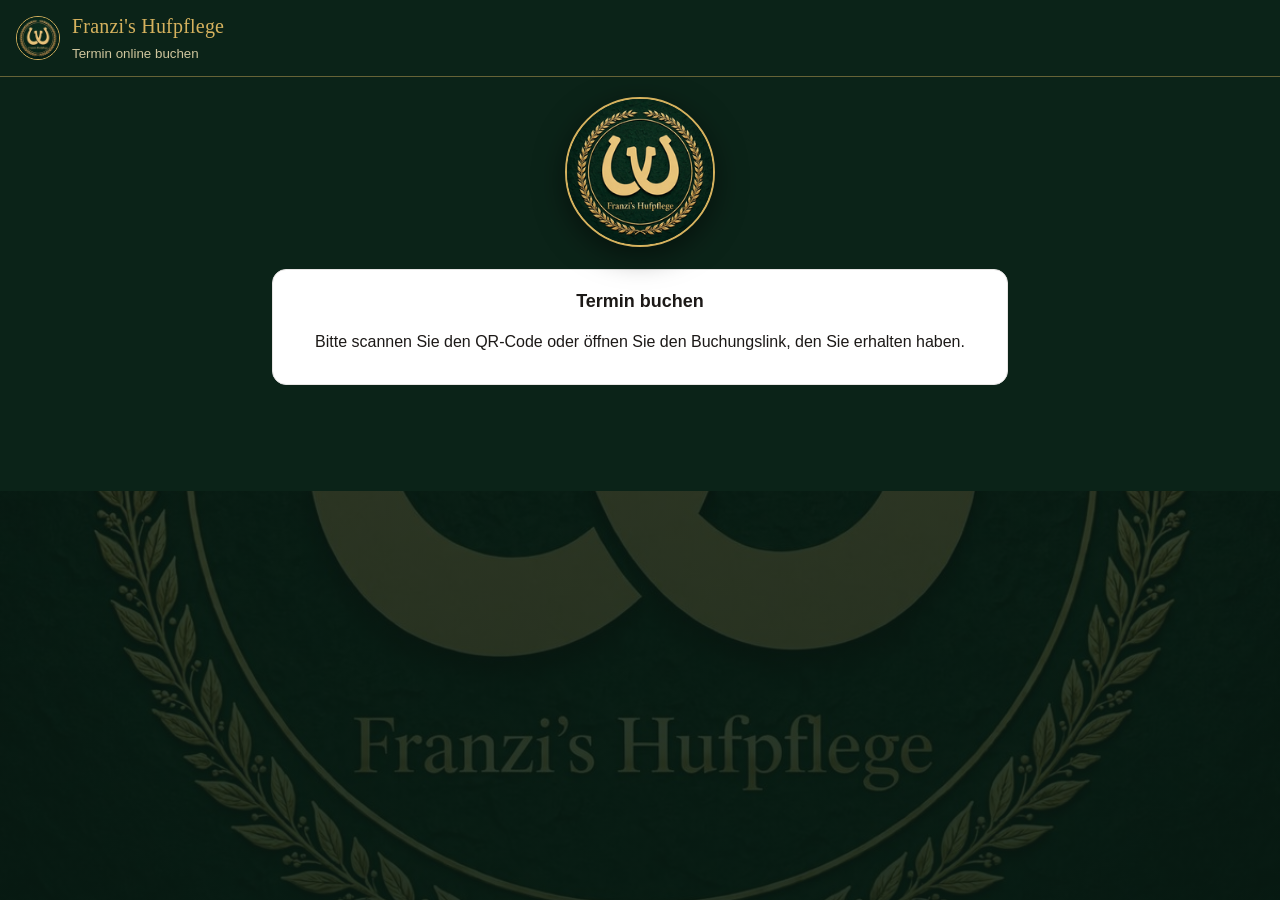
==== commit 5074bbb5: "Kundenseite und Verwaltung trennen Hauptadresse (index.html) ist jetzt die Kundenseite für QR-Code u" ====
--- a/index.html
+++ b/index.html
@@ -5,845 +5,19 @@
 <meta name="viewport" content="width=device-width, initial-scale=1, viewport-fit=cover">
 <meta name="apple-mobile-web-app-capable" content="yes">
 <meta name="mobile-web-app-capable" content="yes">
-<meta name="apple-mobile-web-app-title" content="Franzis Hufpflege">
+<meta name="apple-mobile-web-app-title" content="Hufpflege Termin">
 <meta name="theme-color" content="#0b2318">
 <link rel="apple-touch-icon" href="apple-touch-icon.png">
 <link rel="icon" href="logo-96.png">
-<title>Franzi's Hufpflege</title>
-<style>
-  :root {
-    --bg: #f5f5f0; --card: #fff; --text: #1c1917; --muted: #78716c; --line: #e7e5e4;
-    --brand: #164a2e; --brand2: #0b2318; --gold: #d6b25e; --gold-soft: #f3e3b5;
-    --free: #16a34a; --free-bg: #dcfce7; --free-line: #86efac;
-    --off-bg: #f1f1ef; --off: #a8a29e; --danger: #b91c1c; --wa: #25d366;
-  }
-  * { box-sizing: border-box; }
-  html, body { margin: 0; background: var(--brand2); color: var(--text);
-    font: 16px/1.45 -apple-system, BlinkMacSystemFont, "Segoe UI", Roboto, sans-serif; }
-  /* Hintergrund: Logo, abgedunkelt, damit Inhalte lesbar bleiben (fixed per Pseudo-Element, funktioniert auch auf iOS) */
-  body::before { content: ""; position: fixed; inset: 0; z-index: -1;
-    background: linear-gradient(rgba(8, 26, 18, .80), rgba(8, 26, 18, .88)), url("hintergrund.jpg") center / cover no-repeat; }
-  header.top { background: var(--brand2); color: var(--gold); border-bottom: 1px solid rgba(214,178,94,.45);
-    display: flex; align-items: center; gap: 12px; padding: calc(12px + env(safe-area-inset-top)) 16px 12px;
-    position: sticky; top: 0; z-index: 5; }
-  header.top img { width: 44px; height: 44px; border-radius: 50%; border: 1px solid var(--gold); flex: none; }
-  header.top h1 { margin: 0; font-size: 20px; font-family: Georgia, "Times New Roman", serif; font-weight: 500; letter-spacing: .01em; }
-  header.top small { color: var(--gold-soft); opacity: .85; }
-  nav.tabs { display: flex; gap: 4px; padding: 8px; background: rgba(11,35,24,.95); border-bottom: 1px solid rgba(214,178,94,.3);
-    position: sticky; top: 68px; z-index: 4; overflow-x: auto; }
-  nav.tabs button { flex: 1; border: 0; background: none; padding: 10px 8px; border-radius: 10px; font-size: 14px;
-    color: var(--gold-soft); white-space: nowrap; cursor: pointer; }
-  nav.tabs button.active { background: var(--gold); color: var(--brand2); font-weight: 600; }
-  main { max-width: 760px; margin: 0 auto; padding: 16px 12px 96px; }
-  h2 { font-size: 18px; margin: 4px 0 12px; }
-  h3 { font-size: 15px; margin: 18px 0 8px; color: var(--gold); text-transform: uppercase; letter-spacing: .04em; }
-  .card { background: var(--card); border: 1px solid var(--line); border-radius: 14px; padding: 14px; margin-bottom: 10px; }
-  .row { display: flex; gap: 8px; align-items: center; flex-wrap: wrap; }
-  .grow { flex: 1; min-width: 0; }
-  .muted { color: var(--muted); font-size: 14px; }
-  .small { font-size: 13px; }
-  .pill { display: inline-block; font-size: 12px; padding: 2px 8px; border-radius: 99px; background: var(--off-bg); color: var(--muted); }
-  .pill.green { background: var(--free-bg); color: var(--brand); }
-  button, .btn { font: inherit; border: 1px solid var(--line); background: #fff; color: var(--text); border-radius: 10px;
-    padding: 9px 13px; cursor: pointer; text-decoration: none; display: inline-flex; align-items: center; gap: 6px; font-size: 15px; }
-  button.primary, .btn.primary { background: var(--brand); color: #fff; border-color: var(--brand); }
-  button.wa, .btn.wa { background: var(--wa); color: #fff; border-color: var(--wa); }
-  button.danger { color: var(--danger); }
-  button.big, .btn.big { width: 100%; justify-content: center; padding: 14px; font-size: 17px; font-weight: 600; }
-  button:disabled { opacity: .45; cursor: not-allowed; }
-  label.f { display: block; margin-bottom: 10px; font-size: 14px; color: var(--muted); }
-  label.f > input, label.f > textarea, label.f > select { display: block; width: 100%; margin-top: 4px; }
-  input, textarea, select { font: inherit; font-size: 16px; padding: 10px; border: 1px solid var(--line); border-radius: 10px;
-    background: #fff; color: var(--text); }
-  textarea { min-height: 70px; resize: vertical; }
-  .grid2 { display: grid; grid-template-columns: 1fr 1fr; gap: 0 10px; }
-  @media (max-width: 520px) { .grid2 { grid-template-columns: 1fr; } }
-  button.primary.fab { background: var(--gold); border-color: var(--gold); color: var(--brand2); }
-  .fab { position: fixed; right: 16px; bottom: calc(16px + env(safe-area-inset-bottom)); z-index: 6; border-radius: 99px;
-    padding: 14px 20px; font-weight: 600; box-shadow: 0 6px 20px rgba(0,0,0,.2); }
-
-  /* Kalender */
-  .cal { user-select: none; }
-  .cal-head { display: flex; align-items: center; justify-content: space-between; margin-bottom: 8px; }
-  .cal-head button { padding: 6px 14px; font-size: 18px; }
-  .cal-grid { display: grid; grid-template-columns: repeat(7, 1fr); gap: 5px; }
-  .cal-wd { text-align: center; font-size: 12px; color: var(--muted); padding-bottom: 2px; }
-  .cal-day { aspect-ratio: 1 / 1; padding: 0; justify-content: center; font-size: 15px; border-radius: 10px; }
-  .cal-day.free { background: var(--free-bg); border-color: var(--free-line); color: var(--brand); font-weight: 600; }
-  .cal-day.off { background: var(--off-bg); color: var(--off); border-color: transparent; }
-  .cal-day.today { outline: 2px solid #a3a3a3; outline-offset: -2px; }
-  .cal-day.sel { background: var(--free); color: #fff; border-color: var(--free); }
-  .cal-day:disabled { opacity: 1; cursor: default; }
-  .legend { display: flex; gap: 14px; font-size: 12px; color: var(--muted); margin-top: 8px; }
-  .legend i { display: inline-block; width: 12px; height: 12px; border-radius: 3px; vertical-align: -1px; margin-right: 4px; }
-  .times { display: grid; grid-template-columns: repeat(auto-fill, minmax(78px, 1fr)); gap: 6px; }
-  .time { justify-content: center; background: var(--free-bg); border-color: var(--free-line); color: var(--brand); font-weight: 600; }
-  .time.sel { background: var(--free); color: #fff; border-color: var(--free); }
-
-  .appt { display: flex; gap: 12px; }
-  .appt .t { font-weight: 700; min-width: 54px; color: var(--brand); }
-  .daylabel { font-weight: 600; margin: 16px 2px 6px; color: var(--gold-soft); }
-  main > .muted, main > p.muted { color: var(--gold-soft); }
-  .hero { text-align: center; color: var(--gold-soft); margin: 4px 0 16px; }
-  .hero img { width: 150px; height: 150px; border-radius: 50%; box-shadow: 0 8px 30px rgba(0,0,0,.5); border: 2px solid var(--gold); }
-  .qr { background: #fff; padding: 12px; border-radius: 12px; display: inline-block; border: 1px solid var(--line); }
-  .qr svg, .qr img { display: block; width: 260px; max-width: 100%; height: auto; }
-  .banner { background: #fef3c7; border: 1px solid #fcd34d; color: #78350f; border-radius: 12px; padding: 10px 12px; margin-bottom: 12px; font-size: 14px; }
-  .steps { counter-reset: s; }
-  .step { position: relative; padding-left: 38px; }
-  .step::before { counter-increment: s; content: counter(s); position: absolute; left: 0; top: 14px; width: 26px; height: 26px; border-radius: 50%;
-    background: var(--gold); color: var(--brand2); font-weight: 700; font-size: 14px; display: flex; align-items: center; justify-content: center; }
-  .step > .card { margin-left: 0; }
-  .horse-row { display: flex; gap: 6px; margin-bottom: 6px; }
-  .chk { display: flex; align-items: center; gap: 8px; padding: 6px 0; }
-  .chk input { width: 20px; height: 20px; }
-
-  dialog { border: 0; border-radius: 16px; padding: 0; width: min(640px, 96vw); max-height: 92vh; }
-  dialog::backdrop { background: rgba(0,0,0,.45); }
-  .modal-head { display: flex; align-items: center; justify-content: space-between; padding: 12px 14px; border-bottom: 1px solid var(--line);
-    position: sticky; top: 0; background: #fff; z-index: 2; }
-  .modal-head h2 { margin: 0; }
-  #modal-body { padding: 14px; }
-  #toast { position: fixed; left: 50%; bottom: 90px; transform: translateX(-50%); background: #1c1917; color: #fff; padding: 10px 16px;
-    border-radius: 10px; opacity: 0; transition: opacity .2s; pointer-events: none; z-index: 100; font-size: 14px; max-width: 90vw; }
-  #toast.show { opacity: 1; }
-  @media print {
-    body::before { display: none; } body { background: #fff; }
-    header.top, nav.tabs, .noprint, .fab { display: none !important; }
-    .card { border: 0; }
-    .qr svg { width: 9cm; }
-  }
-</style>
+<link rel="stylesheet" href="style.css">
+<title>Franzi's Hufpflege – Termin buchen</title>
 </head>
-<body>
-<header class="top"><img src="logo-96.png" alt=""><div><h1 id="title">Franzi's Hufpflege</h1><small id="subtitle"></small></div></header>
-<nav class="tabs" id="tabs"></nav>
+<body data-page="kunde">
+<header class="top"><img src="logo-96.png" alt=""><div><h1 id="title">Franzi's Hufpflege</h1><small id="subtitle">Termin online buchen</small></div></header>
 <main id="app"></main>
-
-<dialog id="modal">
-  <div class="modal-head"><h2 id="modal-title"></h2><button onclick="closeModal()" aria-label="Schließen">✕</button></div>
-  <div id="modal-body"></div>
-</dialog>
 <div id="toast"></div>
-
-<script src="qrcode.js"></script>
-<script>
-'use strict';
-/* =====================================================================
-   Grundlagen / Helfer
-   ===================================================================== */
-const $ = (s, r = document) => r.querySelector(s);
-const $$ = (s, r = document) => [...r.querySelectorAll(s)];
-const esc = s => String(s ?? '').replace(/[&<>"']/g, c => ({ '&': '&amp;', '<': '&lt;', '>': '&gt;', '"': '&quot;', "'": '&#39;' }[c]));
-const uid = () => Date.now().toString(36) + Math.random().toString(36).slice(2, 7);
-const WD_SHORT = ['So', 'Mo', 'Di', 'Mi', 'Do', 'Fr', 'Sa'];
-const WD_LONG = ['Sonntag', 'Montag', 'Dienstag', 'Mittwoch', 'Donnerstag', 'Freitag', 'Samstag'];
-const MONTHS = ['Januar', 'Februar', 'März', 'April', 'Mai', 'Juni', 'Juli', 'August', 'September', 'Oktober', 'November', 'Dezember'];
-
-const pad = n => String(n).padStart(2, '0');
-const ds = d => `${d.getFullYear()}-${pad(d.getMonth() + 1)}-${pad(d.getDate())}`;
-const parseDs = s => { const [y, m, d] = s.split('-').map(Number); return new Date(y, m - 1, d); };
-const addDays = (s, n) => { const d = parseDs(s); d.setDate(d.getDate() + n); return ds(d); };
-const dayDiff = (a, b) => { const A = parseDs(a), B = parseDs(b);
-  return Math.round((Date.UTC(B.getFullYear(), B.getMonth(), B.getDate()) - Date.UTC(A.getFullYear(), A.getMonth(), A.getDate())) / 864e5); };
-const todayDs = () => ds(new Date());
-const nowMin = () => { const d = new Date(); return d.getHours() * 60 + d.getMinutes(); };
-const fmtTime = m => `${pad(Math.floor(m / 60))}:${pad(m % 60)}`;
-const parseTime = t => { if (!t) return null; const [h, m] = t.split(':').map(Number); return h * 60 + m; };
-const fmtDate = s => { const d = parseDs(s); return `${WD_SHORT[d.getDay()]}, ${pad(d.getDate())}.${pad(d.getMonth() + 1)}.${d.getFullYear()}`; };
-const fmtDateLong = s => { const d = parseDs(s); return `${WD_LONG[d.getDay()]}, ${d.getDate()}. ${MONTHS[d.getMonth()]} ${d.getFullYear()}`; };
-const mapsUrl = addr => 'https://www.google.com/maps/search/?api=1&query=' + encodeURIComponent(addr);
-const baseUrl = () => location.origin + location.pathname;
-
-function toast(msg) { const t = $('#toast'); t.textContent = msg; t.classList.add('show'); clearTimeout(toast.t); toast.t = setTimeout(() => t.classList.remove('show'), 2600); }
-function openModal(title, html, onMount) { $('#modal-title').textContent = title; $('#modal-body').innerHTML = html; const d = $('#modal'); if (!d.open) d.showModal(); d.scrollTop = 0; onMount && onMount($('#modal-body')); }
-function closeModal() { $('#modal').close(); }
-
-/* Telefonnummer -> internationales Format für wa.me (Standard: Deutschland) */
-function waNumber(phone) {
-  let n = String(phone || '').replace(/[^\d+]/g, '');
-  if (!n) return '';
-  if (n.startsWith('+')) return n.slice(1);
-  if (n.startsWith('00')) return n.slice(2);
-  if (n.startsWith('0')) return '49' + n.slice(1);
-  return n;
-}
-const waLink = (phone, text) => `https://wa.me/${waNumber(phone)}?text=${encodeURIComponent(text)}`;
-const mailLink = (to, subject, body) => `mailto:${encodeURIComponent(to || '')}?subject=${encodeURIComponent(subject)}&body=${encodeURIComponent(body)}`;
-
-/* Daten kompakt in einen Link packen (deflate + base64url) */
-function b64u(bytes) { let s = ''; for (let i = 0; i < bytes.length; i += 0x8000) s += String.fromCharCode(...bytes.subarray(i, i + 0x8000));
-  return btoa(s).replace(/\+/g, '-').replace(/\//g, '_').replace(/=+$/, ''); }
-function unb64u(s) { s = s.replace(/-/g, '+').replace(/_/g, '/'); while (s.length % 4) s += '='; return Uint8Array.from(atob(s), c => c.charCodeAt(0)); }
-async function pack(obj) {
-  const json = JSON.stringify(obj);
-  if (window.CompressionStream) {
-    const stream = new Blob([json]).stream().pipeThrough(new CompressionStream('deflate-raw'));
-    return 'z' + b64u(new Uint8Array(await new Response(stream).arrayBuffer()));
-  }
-  return 'j' + b64u(new TextEncoder().encode(json));
-}
-async function unpack(str) {
-  const kind = str[0], bytes = unb64u(str.slice(1));
-  if (kind === 'z') return JSON.parse(await new Response(new Blob([bytes]).stream().pipeThrough(new DecompressionStream('deflate-raw'))).text());
-  if (kind === 'j') return JSON.parse(new TextDecoder().decode(bytes));
-  throw new Error('Unbekanntes Format');
-}
-
-/* =====================================================================
-   Verfügbarkeit: freie Startzeiten für einen Tag berechnen
-   (wird vom Betreiber UND vom Kunden-Bereich benutzt)
-   ===================================================================== */
-function makeAvailability({ work, raster, buffer, blocked, busy, from, to }) {
-  // work: Array[7] (So..Sa) mit [startMin, endMin] oder null
-  // busy: { 'YYYY-MM-DD': [[start, end], ...] }
-  const blockedSet = new Set(blocked);
-  return {
-    starts(day, duration) {
-      if (day < from || day > to || blockedSet.has(day)) return [];
-      const wh = work[parseDs(day).getDay()];
-      if (!wh) return [];
-      const list = busy[day] || [];
-      const minStart = day === todayDs() ? nowMin() + 30 : -1;
-      const res = [];
-      for (let t = wh[0]; t + duration <= wh[1]; t += raster) {
-        if (t < minStart) continue;
-        const clash = list.some(([s, e]) => t < e + buffer && t + duration + buffer > s);
-        if (!clash) res.push(t);
-      }
-      return res;
-    }
-  };
-}
-
-/* Kalender-Komponente: freie Tage grün, auswählbar */
-function mountCalendar(el, { isFree, selected, onSelect, startMonth }) {
-  const start = selected ? parseDs(selected) : (startMonth ? parseDs(startMonth) : new Date());
-  let y = start.getFullYear(), m = start.getMonth();
-  const today = todayDs();
-  function render() {
-    const first = new Date(y, m, 1), offset = (first.getDay() + 6) % 7, daysIn = new Date(y, m + 1, 0).getDate();
-    let h = `<div class="cal"><div class="cal-head"><button type="button" data-nav="-1" aria-label="Vorheriger Monat">‹</button>
-      <b>${MONTHS[m]} ${y}</b><button type="button" data-nav="1" aria-label="Nächster Monat">›</button></div><div class="cal-grid">`;
-    h += ['Mo', 'Di', 'Mi', 'Do', 'Fr', 'Sa', 'So'].map(w => `<div class="cal-wd">${w}</div>`).join('');
-    for (let i = 0; i < offset; i++) h += '<div></div>';
-    for (let d = 1; d <= daysIn; d++) {
-      const s = ds(new Date(y, m, d)), free = isFree(s);
-      h += `<button type="button" class="cal-day ${free ? 'free' : 'off'} ${s === selected ? 'sel' : ''} ${s === today ? 'today' : ''}"
-        ${free ? '' : 'disabled'} data-day="${s}">${d}</button>`;
-    }
-    h += `</div><div class="legend"><span><i style="background:var(--free-bg);border:1px solid var(--free-line)"></i>frei</span>
-      <span><i style="background:var(--off-bg)"></i>belegt / geschlossen</span></div></div>`;
-    el.innerHTML = h;
-  }
-  el.onclick = e => {
-    const nav = e.target.closest('[data-nav]');
-    if (nav) { m += Number(nav.dataset.nav); if (m < 0) { m = 11; y--; } if (m > 11) { m = 0; y++; } render(); return; }
-    const b = e.target.closest('[data-day]');
-    if (b && !b.disabled) { selected = b.dataset.day; render(); onSelect(selected); }
-  };
-  render();
-  return { refresh(sel) { if (sel !== undefined) selected = sel; render(); } };
-}
-
-function mountTimes(el, starts, duration, selected, onSelect) {
-  if (!starts.length) { el.innerHTML = '<p class="muted">An diesem Tag ist keine passende Uhrzeit frei.</p>'; return; }
-  el.innerHTML = `<div class="times">${starts.map(t =>
-    `<button type="button" class="time ${t === selected ? 'sel' : ''}" data-t="${t}" title="${fmtTime(t)}–${fmtTime(t + duration)}">${fmtTime(t)}</button>`).join('')}</div>`;
-  el.onclick = e => { const b = e.target.closest('[data-t]'); if (!b) return;
-    $$('.time', el).forEach(x => x.classList.toggle('sel', x === b)); onSelect(Number(b.dataset.t)); };
-}
-
-/* =====================================================================
-   Lokaler Speicher (Betreiber)
-   ===================================================================== */
-const KEY = 'stalltermine-v1';
-const DEFAULT_SETTINGS = {
-  name: "Franzi's Hufpflege", phone: '', mail: '',
-  work: [null, [480, 1020], [480, 1020], [480, 1020], [480, 1020], [480, 1020], [480, 720]], // So..Sa
-  raster: 30, minPerHorse: 45, buffer: 30, horizonWeeks: 8, blocked: [], lastBackup: null
-};
-let data = load();
-function load() {
-  try {
-    const d = JSON.parse(localStorage.getItem(KEY));
-    if (d && d.customers) return { customers: d.customers, appts: d.appts || [], settings: { ...DEFAULT_SETTINGS, ...d.settings } };
-  } catch (e) { console.error(e); }
-  return { customers: [], appts: [], settings: structuredClone(DEFAULT_SETTINGS) };
-}
-function save() {
-  localStorage.setItem(KEY, JSON.stringify(data));
-  if (navigator.storage && navigator.storage.persist) navigator.storage.persist().catch(() => {});
-}
-const customerById = id => data.customers.find(c => c.id === id);
-const custLabel = c => c ? (c.stable ? `${c.stable} – ${c.owner}` : c.owner) : '(gelöschter Kunde)';
-
-function ownerAvailability(excludeApptId) {
-  const s = data.settings, from = todayDs(), to = addDays(from, s.horizonWeeks * 7 - 1);
-  const busy = {};
-  for (const a of data.appts) if (a.id !== excludeApptId) (busy[a.date] ||= []).push([a.start, a.end]);
-  return makeAvailability({ work: s.work, raster: s.raster, buffer: s.buffer, blocked: s.blocked, busy, from, to });
-}
-function overlaps(date, start, end, excludeId) {
-  return data.appts.filter(a => a.id !== excludeId && a.date === date && start < a.end && end > a.start);
-}
-
-/* =====================================================================
-   Nachrichten-Texte
-   ===================================================================== */
-function apptMessage(a) {
-  const c = customerById(a.customerId) || {}, s = data.settings;
-  const horses = a.horses && a.horses.length ? a.horses.join(', ') : `${a.count} Pferd(e)`;
-  return `Hallo ${c.owner || ''},
-
-hiermit bestätige ich Ihren Termin:
-📅 ${fmtDateLong(a.date)}
-🕐 ${fmtTime(a.start)} – ${fmtTime(a.end)} Uhr
-🐴 ${horses}
-📍 ${c.stable ? c.stable + ', ' : ''}${c.stableAddr || ''}
-${a.note ? '\nHinweis: ' + a.note + '\n' : ''}
-Viele Grüße
-${s.name || ''}`.replace(/\n{3,}/g, '\n\n');
-}
-function sendButtons(phone, mail, subject, text) {
-  return `<div class="row">
-    <a class="btn wa" target="_blank" rel="noopener" href="${esc(waLink(phone, text))}">WhatsApp${phone ? '' : ' (Kontakt wählen)'}</a>
-    <a class="btn" href="${esc(mailLink(mail, subject, text))}">E-Mail${mail ? '' : ' (ohne Adresse)'}</a>
-    <button type="button" data-copy="${esc(text)}">Text kopieren</button></div>`;
-}
-document.addEventListener('click', e => {
-  const b = e.target.closest('[data-copy]');
-  if (b) navigator.clipboard.writeText(b.dataset.copy).then(() => toast('Kopiert'), () => toast('Kopieren nicht möglich'));
-});
-
-/* =====================================================================
-   BETREIBER-OBERFLÄCHE
-   ===================================================================== */
-const TABS = [['termine', '📅 Termine'], ['kunden', '🐴 Kunden'], ['buchung', '🔗 QR / Link'], ['einstellungen', '⚙️ Einstellungen']];
-let tab = 'termine';
-function renderTabs() {
-  $('#tabs').innerHTML = TABS.map(([k, l]) => `<button class="${k === tab ? 'active' : ''}" data-tab="${k}">${l}</button>`).join('');
-  $('#tabs').onclick = e => { const b = e.target.closest('[data-tab]'); if (b) { tab = b.dataset.tab; render(); window.scrollTo(0, 0); } };
-}
-function render() {
-  $('#title').textContent = data.settings.name || "Franzi's Hufpflege";
-  $('#subtitle').textContent = 'Kunden & Terminplanung';
-  renderTabs();
-  $('#app').onchange = null;
-  ({ termine: renderTermine, kunden: renderKunden, buchung: renderBuchung, einstellungen: renderEinstellungen })[tab]();
-}
-
-function backupBanner() {
-  const s = data.settings;
-  if (!data.customers.length && !data.appts.length) return '';
-  const days = s.lastBackup ? dayDiff(s.lastBackup.slice(0, 10), todayDs()) : null;
-  if (days !== null && days < 14) return '';
-  return `<div class="banner">⚠️ Ihre Daten liegen nur auf diesem Gerät. ${days === null ? 'Es gibt noch keine Sicherung.' : `Letzte Sicherung vor ${days} Tagen.`}
-    <button class="small" style="margin-left:6px" onclick="exportBackup()">Jetzt sichern</button></div>`;
-}
-
-/* ---------- Termine ---------- */
-let showPast = false;
-function renderTermine() {
-  const today = todayDs();
-  const sorted = [...data.appts].sort((a, b) => (a.date + pad(a.start).padStart(4, '0')).localeCompare(b.date + pad(b.start).padStart(4, '0')));
-  const upcoming = sorted.filter(a => a.date >= today), past = sorted.filter(a => a.date < today).reverse();
-  const group = list => {
-    let h = '', last = '';
-    for (const a of list) {
-      if (a.date !== last) { h += `<div class="daylabel">${fmtDateLong(a.date)}</div>`; last = a.date; }
-      const c = customerById(a.customerId);
-      h += `<div class="card appt"><div class="t">${fmtTime(a.start)}<div class="muted small">${fmtTime(a.end)}</div></div>
-        <div class="grow"><b>${esc(custLabel(c))}</b>
-          <div class="muted small">${esc(a.horses && a.horses.length ? a.horses.join(', ') : a.count + ' Pferd(e)')}
-          ${c && c.stableAddr ? ' · ' + esc(c.stableAddr) : ''}</div>
-          ${a.note ? `<div class="small">${esc(a.note)}</div>` : ''}
-          ${a.source === 'kunde' ? '<span class="pill green">vom Kunden gebucht</span>' : ''}
-          <div class="row" style="margin-top:8px">
-            <button class="small" onclick="openSend('${a.id}')">📤 Senden</button>
-            ${c && c.stableAddr ? `<a class="btn small" target="_blank" rel="noopener" href="${esc(mapsUrl(c.stableAddr))}">🗺 Route</a>` : ''}
-            <button class="small" onclick="openApptEditor(null,'${a.id}')">✏️ Verschieben</button>
-            <button class="small danger" onclick="deleteAppt('${a.id}')">🗑</button>
-          </div></div></div>`;
-    }
-    return h;
-  };
-  $('#app').innerHTML = `${backupBanner()}
-    <div class="card"><b>Buchungsanfrage übernehmen</b>
-      <p class="muted small" style="margin:4px 0 8px">Kunden schicken Ihnen nach der Buchung einen Link. Tippen Sie ihn an – oder fügen Sie ihn hier ein.</p>
-      <div class="row"><input class="grow" id="reqInput" placeholder="Link aus WhatsApp/E-Mail einfügen">
-      <button onclick="importFromInput()">Übernehmen</button></div></div>
-    <h3>Kommende Termine (${upcoming.length})</h3>
-    ${upcoming.length ? group(upcoming) : '<p class="muted">Noch keine Termine. Tippen Sie auf „+ Neuer Termin“.</p>'}
-    ${past.length ? `<button style="margin-top:14px" onclick="showPast=!showPast;render()">${showPast ? 'Vergangene ausblenden' : `Vergangene Termine anzeigen (${past.length})`}</button>
-      ${showPast ? group(past) : ''}` : ''}
-    <button class="primary fab" onclick="openApptEditor()">+ Neuer Termin</button>`;
-}
-function deleteAppt(id) {
-  const a = data.appts.find(x => x.id === id); if (!a) return;
-  if (!confirm(`Termin am ${fmtDate(a.date)} um ${fmtTime(a.start)} löschen?`)) return;
-  data.appts = data.appts.filter(x => x.id !== id); save(); render();
-  const c = customerById(a.customerId);
-  if (a.date >= todayDs() && c && confirm('Kunden über die Absage informieren?')) {
-    const text = `Hallo ${c.owner},\n\nleider muss ich den Termin am ${fmtDateLong(a.date)} um ${fmtTime(a.start)} Uhr absagen. Ich melde mich mit einem neuen Terminvorschlag.\n\nViele Grüße\n${data.settings.name}`;
-    openModal('Absage senden', sendButtons(c.phone, c.mail, 'Terminabsage', text));
-  }
-}
-function openSend(id) {
-  const a = data.appts.find(x => x.id === id), c = customerById(a.customerId) || {};
-  openModal('Termin senden', `<p class="muted small">An: ${esc(c.owner || '')} ${c.phone ? '· ' + esc(c.phone) : ''} ${c.mail ? '· ' + esc(c.mail) : ''}</p>
-    <textarea id="sendText" style="width:100%;min-height:220px">${esc(apptMessage(a))}</textarea><div id="sendBtns" style="margin-top:10px"></div>`, body => {
-    const upd = () => { $('#sendBtns', body).innerHTML = sendButtons(c.phone, c.mail, `Termin am ${fmtDate(a.date)}`, $('#sendText', body).value); };
-    $('#sendText', body).oninput = upd; upd();
-  });
-}
-
-/* Termin anlegen / verschieben */
-function openApptEditor(presetCustomerId, editId) {
-  const editing = editId ? data.appts.find(a => a.id === editId) : null;
-  const st = {
-    customerId: editing ? editing.customerId : (presetCustomerId || ''),
-    horses: editing ? [...(editing.horses || [])] : null,
-    count: editing ? editing.count : 1,
-    duration: editing ? editing.end - editing.start : data.settings.minPerHorse,
-    date: editing ? editing.date : null, start: editing ? editing.start : null,
-    note: editing ? editing.note || '' : ''
-  };
-  const avail = ownerAvailability(editId);
-  const custOptions = () => '<option value="">– Kunde wählen –</option>' + [...data.customers].sort((a, b) => custLabel(a).localeCompare(custLabel(b)))
-    .map(c => `<option value="${c.id}" ${c.id === st.customerId ? 'selected' : ''}>${esc(custLabel(c))}</option>`).join('');
-
-  openModal(editing ? 'Termin verschieben' : 'Neuer Termin', `
-    <label class="f">Kunde <div class="row" style="margin-top:4px"><select id="eCust" class="grow">${custOptions()}</select>
-      <button type="button" id="eNewCust">+ Neu</button></div></label>
-    <div id="eHorses"></div>
-    <label class="f">Dauer (Minuten) <input id="eDur" type="number" min="5" step="5" value="${st.duration}"></label>
-    <div class="muted small" style="margin-bottom:6px">Tag wählen (grün = frei):</div>
-    <div id="eCal" class="card"></div>
-    <div id="eTimesWrap" class="card" style="display:none"><div class="muted small" style="margin-bottom:6px" id="eDayLabel"></div>
-      <div id="eTimes"></div>
-      <label class="f" style="margin-top:10px">…oder eigene Uhrzeit <input id="eManual" type="time" step="300"></label></div>
-    <label class="f">Notiz <textarea id="eNote" placeholder="z. B. Eisen vorne neu">${esc(st.note)}</textarea></label>
-    <button class="primary big" id="eSave" disabled>Termin speichern</button>`, body => {
-    const cal = mountCalendar($('#eCal', body), { isFree: d => avail.starts(d, st.duration).length > 0, selected: st.date, onSelect: d => { st.date = d; st.start = null; showTimes(); check(); } });
-    function renderHorses() {
-      const c = customerById(st.customerId), el = $('#eHorses', body);
-      if (c && c.horses.length) {
-        if (!st.horses) st.horses = c.horses.map(h => h.name);
-        el.innerHTML = `<div class="muted small">Pferde</div>` + c.horses.map(h =>
-          `<label class="chk"><input type="checkbox" value="${esc(h.name)}" ${st.horses.includes(h.name) ? 'checked' : ''}> ${esc(h.name)}</label>`).join('');
-        el.onchange = () => { st.horses = $$('input:checked', el).map(i => i.value); st.count = st.horses.length; autoDuration(); };
-        st.count = st.horses.length;
-      } else {
-        st.horses = [];
-        el.innerHTML = `<label class="f">Anzahl Pferde <input type="number" min="1" value="${st.count}" id="eCount"></label>`;
-        $('#eCount', el).oninput = e => { st.count = Math.max(1, Number(e.target.value) || 1); autoDuration(); };
-      }
-    }
-    function autoDuration() { st.duration = Math.max(1, st.count) * data.settings.minPerHorse; $('#eDur', body).value = st.duration; durationChanged(); }
-    function durationChanged() { if (st.start !== null && !avail.starts(st.date, st.duration).includes(st.start) && !$('#eManual', body).value) st.start = null; cal.refresh(); showTimes(); check(); }
-    function showTimes() {
-      const wrap = $('#eTimesWrap', body);
-      if (!st.date) { wrap.style.display = 'none'; return; }
-      wrap.style.display = '';
-      $('#eDayLabel', body).textContent = `Freie Uhrzeiten am ${fmtDateLong(st.date)}:`;
-      mountTimes($('#eTimes', body), avail.starts(st.date, st.duration), st.duration, st.start, t => { st.start = t; $('#eManual', body).value = ''; check(); });
-    }
-    function check() { $('#eSave', body).disabled = !(st.customerId && st.date && st.start !== null && st.duration > 0); }
-    $('#eCust', body).onchange = e => { st.customerId = e.target.value; st.horses = null; renderHorses(); autoDuration(); check(); };
-    $('#eNewCust', body).onclick = () => openCustomerEditor(null, c => openApptEditor(c.id));
-    $('#eDur', body).oninput = e => { st.duration = Math.max(5, Number(e.target.value) || 5); durationChanged(); };
-    $('#eManual', body).oninput = e => { const t = parseTime(e.target.value); st.start = t; $$('.time', body).forEach(x => x.classList.remove('sel')); check(); };
-    $('#eSave', body).onclick = () => {
-      st.note = $('#eNote', body).value.trim();
-      const end = st.start + st.duration;
-      const clash = overlaps(st.date, st.start, end, editId);
-      if (clash.length && !confirm(`Achtung: überschneidet sich mit ${clash.map(a => fmtTime(a.start) + ' ' + custLabel(customerById(a.customerId))).join(', ')}. Trotzdem speichern?`)) return;
-      let appt;
-      if (editing) { appt = editing; Object.assign(appt, { customerId: st.customerId, date: st.date, start: st.start, end, horses: st.horses, count: st.count, note: st.note }); }
-      else { appt = { id: uid(), customerId: st.customerId, date: st.date, start: st.start, end, horses: st.horses, count: st.count, note: st.note, created: new Date().toISOString(), source: 'betrieb' }; data.appts.push(appt); }
-      save(); tab = 'termine'; render(); openSend(appt.id); toast('Termin gespeichert');
-    };
-    renderHorses(); showTimes(); check();
-  });
-}
-
-/* ---------- Kunden ---------- */
-let custSearch = '';
-function renderKunden() {
-  const q = custSearch.toLowerCase();
-  const list = [...data.customers].filter(c => !q || JSON.stringify(c).toLowerCase().includes(q)).sort((a, b) => custLabel(a).localeCompare(custLabel(b)));
-  $('#app').innerHTML = `${backupBanner()}
-    <input id="cSearch" style="width:100%;margin-bottom:12px" placeholder="🔍 Suchen (Name, Stall, Pferd, Ort …)" value="${esc(custSearch)}">
-    <div id="cList">${list.length ? list.map(c => {
-      const next = data.appts.filter(a => a.customerId === c.id && a.date >= todayDs()).sort((a, b) => a.date.localeCompare(b.date))[0];
-      return `<div class="card">
-        <div class="row"><div class="grow"><b>${esc(c.stable || c.owner)}</b>${c.stable ? `<div class="muted small">Besitzer: ${esc(c.owner)}</div>` : ''}</div>
-          <span class="pill">${c.horses.length} Pferd${c.horses.length === 1 ? '' : 'e'}</span></div>
-        ${c.horses.length ? `<div class="small" style="margin-top:4px">🐴 ${esc(c.horses.map(h => h.name).join(', '))}</div>` : ''}
-        ${c.stableAddr ? `<div class="small muted">📍 Stall: ${esc(c.stableAddr)}</div>` : ''}
-        ${c.ownerAddr ? `<div class="small muted">🏠 Besitzer: ${esc(c.ownerAddr)}</div>` : ''}
-        ${c.phone || c.mail ? `<div class="small muted">${c.phone ? '📞 ' + esc(c.phone) : ''} ${c.mail ? '✉️ ' + esc(c.mail) : ''}</div>` : ''}
-        ${c.route ? `<div class="small" style="margin-top:4px">🚗 ${esc(c.route)}</div>` : ''}
-        ${next ? `<div style="margin-top:4px"><span class="pill green">Nächster Termin: ${fmtDate(next.date)} ${fmtTime(next.start)}</span></div>` : ''}
-        <div class="row" style="margin-top:10px">
-          <button class="small primary" onclick="openApptEditor('${c.id}')">+ Termin</button>
-          <button class="small" onclick="sendBookingLink('${c.id}')">🔗 Buchungslink</button>
-          ${c.stableAddr ? `<a class="btn small" target="_blank" rel="noopener" href="${esc(mapsUrl(c.stableAddr))}">🗺 Route</a>` : ''}
-          <button class="small" onclick="openCustomerEditor('${c.id}')">✏️ Bearbeiten</button>
-        </div></div>`;
-    }).join('') : '<p class="muted">Keine Kunden gefunden.</p>'}</div>
-    <button class="primary fab" onclick="openCustomerEditor()">+ Neuer Kunde</button>`;
-  const inp = $('#cSearch');
-  inp.oninput = e => { custSearch = e.target.value; const pos = inp.selectionStart; renderKunden(); const n = $('#cSearch'); n.focus(); n.setSelectionRange(pos, pos); };
-}
-
-function openCustomerEditor(id, afterSave) {
-  const c = id ? customerById(id) : { owner: '', ownerAddr: '', stable: '', stableAddr: '', phone: '', mail: '', route: '', note: '', horses: [] };
-  const horses = c.horses.map(h => ({ ...h }));
-  openModal(id ? 'Kunde bearbeiten' : 'Neuer Kunde', `
-    <div class="grid2">
-      <label class="f">Name des Besitzers * <input id="kOwner" value="${esc(c.owner)}" autocomplete="off"></label>
-      <label class="f">Name des Stalls <input id="kStable" value="${esc(c.stable)}"></label>
-      <label class="f">Telefon (WhatsApp) <input id="kPhone" type="tel" value="${esc(c.phone)}" placeholder="0171 1234567"></label>
-      <label class="f">E-Mail-Adresse <input id="kMail" type="email" value="${esc(c.mail)}"></label>
-    </div>
-    <label class="f">Anschrift des Besitzers <textarea id="kOwnerAddr" rows="2">${esc(c.ownerAddr)}</textarea></label>
-    <label class="f">Anschrift des Stalls <textarea id="kStableAddr" rows="2">${esc(c.stableAddr)}</textarea></label>
-    <label class="f">Anfahrtsweg <textarea id="kRoute" placeholder="z. B. 2. Einfahrt links nach dem Hof, Schranke Code 1234">${esc(c.route)}</textarea></label>
-    <div class="muted small">Pferde – Anzahl: <b id="kCount">${horses.length}</b></div>
-    <div id="kHorses" style="margin:6px 0"></div>
-    <button type="button" id="kAddHorse">+ Pferd hinzufügen</button>
-    <label class="f" style="margin-top:12px">Notizen <textarea id="kNote">${esc(c.note)}</textarea></label>
-    <div class="row" style="margin-top:6px">
-      <button class="primary grow big" id="kSave">Speichern</button>
-      ${id ? '<button class="danger" id="kDel">Löschen</button>' : ''}</div>`, body => {
-    const drawHorses = () => {
-      $('#kHorses', body).innerHTML = horses.map((h, i) => `<div class="horse-row">
-        <input class="grow" data-i="${i}" data-k="name" placeholder="Name des Pferdes" value="${esc(h.name)}">
-        <input style="width:40%" data-i="${i}" data-k="info" placeholder="Info (optional)" value="${esc(h.info || '')}">
-        <button type="button" data-rm="${i}" aria-label="Entfernen">✕</button></div>`).join('');
-      $('#kCount', body).textContent = horses.length;
-    };
-    $('#kHorses', body).oninput = e => { const i = e.target.dataset.i; if (i !== undefined) horses[i][e.target.dataset.k] = e.target.value; };
-    $('#kHorses', body).onclick = e => { const r = e.target.closest('[data-rm]'); if (r) { horses.splice(Number(r.dataset.rm), 1); drawHorses(); } };
-    $('#kAddHorse', body).onclick = () => { horses.push({ name: '', info: '' }); drawHorses(); $$('#kHorses input[data-k=name]', body).pop().focus(); };
-    drawHorses();
-    $('#kSave', body).onclick = () => {
-      const v = k => $(k, body).value.trim();
-      if (!v('#kOwner')) { toast('Bitte den Namen des Besitzers eintragen'); $('#kOwner', body).focus(); return; }
-      const rec = id ? c : { id: uid(), created: new Date().toISOString() };
-      Object.assign(rec, { owner: v('#kOwner'), stable: v('#kStable'), phone: v('#kPhone'), mail: v('#kMail'), ownerAddr: v('#kOwnerAddr'),
-        stableAddr: v('#kStableAddr'), route: v('#kRoute'), note: v('#kNote'),
-        horses: horses.map(h => ({ name: h.name.trim(), info: (h.info || '').trim() })).filter(h => h.name) });
-      if (!id) data.customers.push(rec);
-      save(); closeModal(); render(); toast('Kunde gespeichert');
-      if (afterSave) afterSave(rec);
-    };
-    if (id) $('#kDel', body).onclick = () => {
-      const n = data.appts.filter(a => a.customerId === id).length;
-      if (!confirm(`Kunde „${c.owner}“ ${n ? `und ${n} Termin(e) ` : ''}endgültig löschen?`)) return;
-      data.customers = data.customers.filter(x => x.id !== id); data.appts = data.appts.filter(a => a.customerId !== id);
-      save(); closeModal(); render();
-    };
-  });
-}
-
-/* ---------- Buchungslink / QR ---------- */
-async function buildBookingLink(customer) {
-  const s = data.settings, from = todayDs(), days = s.horizonWeeks * 7, to = addDays(from, days - 1);
-  const r5 = m => Math.round(m / 5);
-  const p = {
-    v: 1, n: s.name, p: s.phone, m: s.mail,
-    w: s.work.map(x => x ? [r5(x[0]), r5(x[1])] : 0), r: s.raster, h: s.minPerHorse, b: s.buffer,
-    f: from.replace(/-/g, ''), d: days,
-    x: s.blocked.filter(d => d >= from && d <= to).map(d => dayDiff(from, d)),
-    o: data.appts.filter(a => a.date >= from && a.date <= to).map(a => [dayDiff(from, a.date), Math.floor(a.start / 5), Math.ceil(a.end / 5)])
-  };
-  if (customer) p.c = { i: customer.id, o: customer.owner, s: customer.stable, a: customer.stableAddr, t: customer.phone, e: customer.mail, h: customer.horses.map(h => h.name) };
-  return baseUrl() + '#b=' + await pack(p);
-}
-async function sendBookingLink(id) {
-  const c = customerById(id);
-  if (!data.settings.phone && !data.settings.mail) { toast('Bitte zuerst in den Einstellungen Ihre Telefonnummer/E-Mail eintragen'); tab = 'einstellungen'; render(); return; }
-  const link = await buildBookingLink(c);
-  const text = `Hallo ${c.owner},\n\nüber diesen Link können Sie sich direkt einen freien Termin aussuchen:\n${link}\n\nViele Grüße\n${data.settings.name}`;
-  openModal('Persönlichen Buchungslink senden', `<p class="muted small">Der Link enthält die freien Zeiten von heute und die Daten von ${esc(c.owner)} (vorausgefüllt).
-    Gültig ${data.settings.horizonWeeks} Wochen.</p>${sendButtons(c.phone, c.mail, 'Termin buchen', text)}`);
-}
-function qrSvg(text) {
-  const qr = qrcode(0, 'L'); qr.addData(text, 'Byte'); qr.make();
-  return { svg: qr.createSvgTag({ cellSize: 4, margin: 2, scalable: true }), img: qr.createDataURL(8, 4), modules: qr.getModuleCount() };
-}
-function renderBuchung() {
-  const s = data.settings;
-  $('#app').innerHTML = `
-    <div class="card"><h2>Kunden-Bereich per QR-Code</h2>
-      <p class="muted small">Kunden scannen den Code, sehen freie Tage (grün), wählen eine Uhrzeit und buchen.
-      Die Buchung kommt per WhatsApp oder E-Mail bei Ihnen an – ein Tipp auf den Link darin trägt den Termin hier ein.</p>
-      <div class="banner">ℹ️ Der Code enthält die freien Zeiten von <b>heute</b> für ${s.horizonWeeks} Wochen. Nach neuen Terminen bitte neu erzeugen,
-      sonst sehen Kunden veraltete Lücken. Ein dauerhaft aufgehängter QR-Code braucht einen Online-Server (siehe Hinweis in der Anleitung).</div>
-      ${!s.phone && !s.mail ? '<div class="banner">Bitte zuerst in den <b>Einstellungen</b> Ihre Telefonnummer und/oder E-Mail eintragen – dorthin werden Buchungen geschickt.</div>' : ''}
-      <button class="primary big" id="qrMake" ${!s.phone && !s.mail ? 'disabled' : ''}>QR-Code & Link erzeugen</button>
-      <div id="qrOut" style="margin-top:14px"></div></div>`;
-  $('#qrMake').onclick = async () => {
-    const link = await buildBookingLink(null);
-    let q;
-    try { q = qrSvg(link); } catch (e) { $('#qrOut').innerHTML = `<div class="banner">Zu viele Daten für einen QR-Code (${link.length} Zeichen). Bitte in den Einstellungen den Buchungszeitraum verkürzen. Den Link können Sie trotzdem verschicken.</div>`; }
-    $('#qrOut').innerHTML = (q ? `<div style="text-align:center"><div class="qr">${q.svg}</div>
-        <p class="muted small">Termin buchen bei ${esc(s.name)} – gültig bis ${fmtDate(addDays(todayDs(), s.horizonWeeks * 7 - 1))}</p>
-        ${link.length > 1200 ? '<p class="small" style="color:#b45309">Der Code ist sehr fein – zum Scannen ggf. vergrößern oder den Zeitraum verkürzen.</p>' : ''}</div>` : $('#qrOut').innerHTML) + `
-      <label class="f">Link <input id="qrLink" readonly value="${esc(link)}"></label>
-      <div class="row noprint">
-        <button data-copy="${esc(link)}">Link kopieren</button>
-        ${navigator.share ? '<button id="qrShare">Teilen …</button>' : ''}
-        ${q ? `<a class="btn" download="buchungs-qr.gif" href="${q.img}">QR herunterladen</a><button onclick="window.print()">Drucken</button>` : ''}
-        <a class="btn" target="_blank" rel="noopener" href="${esc(link)}">Kundenansicht testen</a></div>`;
-    const sh = $('#qrShare'); if (sh) sh.onclick = () => navigator.share({ title: 'Termin buchen', text: `Termin buchen bei ${s.name}`, url: link }).catch(() => {});
-  };
-}
-
-/* ---------- Einstellungen ---------- */
-function renderEinstellungen() {
-  const s = data.settings;
-  const order = [1, 2, 3, 4, 5, 6, 0];
-  $('#app').innerHTML = `
-    <div class="card"><h2>Ihre Daten</h2><p class="muted small">Erscheinen im Kunden-Bereich; Buchungen werden an diese Nummer/Adresse geschickt.</p>
-      <label class="f">Name / Betrieb <input id="sName" value="${esc(s.name)}" placeholder="z. B. Hufpflege Müller"></label>
-      <div class="grid2"><label class="f">Telefon (WhatsApp) <input id="sPhone" type="tel" value="${esc(s.phone)}"></label>
-      <label class="f">E-Mail <input id="sMail" type="email" value="${esc(s.mail)}"></label></div></div>
-    <div class="card"><h2>Arbeitszeiten</h2>
-      ${order.map(d => `<div class="row" style="margin-bottom:6px"><label class="chk" style="width:130px"><input type="checkbox" data-wd="${d}" ${s.work[d] ? 'checked' : ''}> ${WD_LONG[d]}</label>
-        <input type="time" step="300" data-from="${d}" value="${s.work[d] ? fmtTime(s.work[d][0]) : '08:00'}"> – <input type="time" step="300" data-to="${d}" value="${s.work[d] ? fmtTime(s.work[d][1]) : '17:00'}"></div>`).join('')}
-      <div class="grid2" style="margin-top:10px">
-        <label class="f">Minuten pro Pferd <input id="sMph" type="number" min="5" step="5" value="${s.minPerHorse}"></label>
-        <label class="f">Puffer zwischen Terminen (Anfahrt, Min.) <input id="sBuf" type="number" min="0" step="5" value="${s.buffer}"></label>
-        <label class="f">Startzeiten-Raster (Min.) <select id="sRaster">${[15, 30, 60].map(v => `<option ${v === s.raster ? 'selected' : ''}>${v}</option>`).join('')}</select></label>
-        <label class="f">Buchbar für die nächsten … Wochen <input id="sWeeks" type="number" min="1" max="26" value="${s.horizonWeeks}"></label>
-      </div></div>
-    <div class="card"><h2>Freie Tage / Urlaub</h2>
-      <div class="row"><input type="date" id="bFrom"> bis <input type="date" id="bTo"><button id="bAdd">Sperren</button></div>
-      <div id="bList" style="margin-top:8px">${s.blocked.filter(d => d >= todayDs()).sort().map(d => `<span class="pill" style="margin:2px">${fmtDate(d)} <a href="#" data-unblock="${d}">✕</a></span>`).join('') || '<span class="muted small">Keine gesperrten Tage.</span>'}</div></div>
-    <div class="card"><h2>Datensicherung</h2>
-      <p class="muted small">Alle Daten liegen ausschließlich in diesem Browser auf diesem Gerät. Wird der Browser-Speicher gelöscht, sind sie weg.
-      Sichern Sie regelmäßig (z. B. in iCloud/OneDrive/Google Drive). ${s.lastBackup ? 'Letzte Sicherung: ' + fmtDate(s.lastBackup.slice(0, 10)) : ''}</p>
-      <div class="row"><button onclick="exportBackup()">💾 Sicherung herunterladen</button>
-      <label class="btn">📂 Sicherung laden<input type="file" accept=".json,application/json" id="bImport" hidden></label></div>
-      <p class="muted small" style="margin-top:10px">${data.customers.length} Kunden · ${data.appts.length} Termine gespeichert</p></div>`;
-
-  const saveSettings = () => {
-    s.name = $('#sName').value.trim(); s.phone = $('#sPhone').value.trim(); s.mail = $('#sMail').value.trim();
-    for (const d of order) {
-      const on = $(`[data-wd="${d}"]`).checked, f = parseTime($(`[data-from="${d}"]`).value), t = parseTime($(`[data-to="${d}"]`).value);
-      s.work[d] = on && f !== null && t !== null && t > f ? [f, t] : null;
-    }
-    s.minPerHorse = Math.max(5, Number($('#sMph').value) || 45); s.buffer = Math.max(0, Number($('#sBuf').value) || 0);
-    s.raster = Number($('#sRaster').value); s.horizonWeeks = Math.min(26, Math.max(1, Number($('#sWeeks').value) || 8));
-    save(); $('#title').textContent = s.name || "Franzi's Hufpflege";
-  };
-  $('#app').onchange = e => { if (e.target.id !== 'bImport' && e.target.id !== 'bFrom' && e.target.id !== 'bTo') { saveSettings(); toast('Gespeichert'); } };
-  $('#bAdd').onclick = () => {
-    const f = $('#bFrom').value, t = $('#bTo').value || f; if (!f) return toast('Bitte Datum wählen');
-    for (let d = f; d <= t; d = addDays(d, 1)) if (!s.blocked.includes(d)) s.blocked.push(d);
-    s.blocked = s.blocked.filter(d => d >= addDays(todayDs(), -60));
-    save(); renderEinstellungen(); toast('Tage gesperrt');
-  };
-  $('#bList').onclick = e => { const a = e.target.closest('[data-unblock]'); if (a) { e.preventDefault(); s.blocked = s.blocked.filter(d => d !== a.dataset.unblock); save(); renderEinstellungen(); } };
-  $('#bImport').onchange = e => {
-    const file = e.target.files[0]; if (!file) return;
-    file.text().then(t => {
-      const d = JSON.parse(t);
-      if (!d.customers || !d.appts) throw new Error('Keine gültige Sicherung');
-      if (!confirm(`Sicherung mit ${d.customers.length} Kunden und ${d.appts.length} Terminen laden? Die aktuellen Daten werden ersetzt.`)) return;
-      data = { customers: d.customers, appts: d.appts, settings: { ...DEFAULT_SETTINGS, ...d.settings } }; save(); render(); toast('Sicherung geladen');
-    }).catch(err => alert('Fehler beim Laden: ' + err.message));
-  };
-}
-function exportBackup() {
-  data.settings.lastBackup = new Date().toISOString(); save();
-  const blob = new Blob([JSON.stringify(data, null, 2)], { type: 'application/json' });
-  const a = document.createElement('a'); a.href = URL.createObjectURL(blob); a.download = `stalltermine-sicherung-${todayDs()}.json`;
-  document.body.appendChild(a); a.click(); a.remove(); setTimeout(() => URL.revokeObjectURL(a.href), 2000);
-  render();
-}
-
-/* ---------- Buchungsanfrage eines Kunden übernehmen ---------- */
-function importFromInput() {
-  const v = $('#reqInput').value.trim(), i = v.indexOf('#r=');
-  if (i < 0) return toast('Kein gültiger Buchungslink');
-  handleRequest(v.slice(i + 3));
-}
-async function handleRequest(packed) {
-  let r;
-  try { r = await unpack(packed); if (!r || !/^\d{4}-\d\d-\d\d$/.test(r.d) || typeof r.s !== 'number' || typeof r.e !== 'number' || !r.c) throw 0; }
-  catch (e) { toast('Buchungslink ist beschädigt'); return; }
-  if (data.appts.some(a => a.reqId === r.q)) { toast('Diese Buchung wurde bereits übernommen'); tab = 'termine'; render(); return; }
-  const rc = r.c, norm = p => waNumber(p);
-  let cust = (rc.i && customerById(rc.i)) || data.customers.find(c => (rc.t && c.phone && norm(c.phone) === norm(rc.t)) ||
-    (rc.e && c.mail && c.mail.toLowerCase() === String(rc.e).toLowerCase()) ||
-    (c.owner.toLowerCase() === String(rc.o || '').toLowerCase() && (c.stable || '').toLowerCase() === String(rc.s || '').toLowerCase()));
-  const clash = overlaps(r.d, r.s, r.e);
-  const horses = Array.isArray(rc.h) ? rc.h.map(String).filter(Boolean) : [];
-  openModal('Neue Buchung', `
-    <div class="card"><b>${fmtDateLong(r.d)}</b><br>${fmtTime(r.s)} – ${fmtTime(r.e)} Uhr</div>
-    <div class="card small">
-      <b>${esc(rc.o)}</b>${rc.s ? ' · ' + esc(rc.s) : ''}<br>
-      ${rc.a ? '📍 ' + esc(rc.a) + '<br>' : ''}${rc.t ? '📞 ' + esc(rc.t) + ' ' : ''}${rc.e ? '✉️ ' + esc(rc.e) : ''}<br>
-      🐴 ${esc(horses.length ? horses.join(', ') : (rc.n || 1) + ' Pferd(e)')}
-      ${r.k ? `<br>💬 ${esc(r.k)}` : ''}</div>
-    <p class="small">${cust ? `✅ Zugeordnet zu Kunde <b>${esc(custLabel(cust))}</b>` : '🆕 Neuer Kunde – wird automatisch angelegt.'}</p>
-    ${clash.length ? `<div class="banner">⚠️ Überschneidung mit: ${clash.map(a => esc(fmtTime(a.start) + ' ' + custLabel(customerById(a.customerId)))).join(', ')}</div>` : ''}
-    <div class="row"><button class="primary grow big" id="rOk">${clash.length ? 'Trotzdem bestätigen' : 'Termin bestätigen'}</button></div>
-    <div class="row" style="margin-top:8px"><button class="grow" id="rNo">Ablehnen & neuen Link senden</button></div>`, body => {
-    const ensureCustomer = () => {
-      if (cust) {
-        if (!cust.phone && rc.t) cust.phone = String(rc.t); if (!cust.mail && rc.e) cust.mail = String(rc.e);
-        if (!cust.stableAddr && rc.a) cust.stableAddr = String(rc.a);
-        for (const h of horses) if (!cust.horses.some(x => x.name.toLowerCase() === h.toLowerCase())) cust.horses.push({ name: h, info: '' });
-        return cust;
-      }
-      cust = { id: uid(), created: new Date().toISOString(), owner: String(rc.o || 'Unbekannt'), stable: String(rc.s || ''), stableAddr: String(rc.a || ''),
-        ownerAddr: '', phone: String(rc.t || ''), mail: String(rc.e || ''), route: '', note: '', horses: horses.map(name => ({ name, info: '' })) };
-      data.customers.push(cust); return cust;
-    };
-    $('#rOk', body).onclick = () => {
-      const c = ensureCustomer();
-      const a = { id: uid(), reqId: r.q, customerId: c.id, date: r.d, start: r.s, end: r.e, horses, count: horses.length || Number(rc.n) || 1,
-        note: r.k ? String(r.k) : '', created: new Date().toISOString(), source: 'kunde' };
-      data.appts.push(a); save(); tab = 'termine'; render(); openSend(a.id); toast('Termin eingetragen');
-    };
-    $('#rNo', body).onclick = async () => {
-      const c = ensureCustomer(); save();
-      const link = await buildBookingLink(c);
-      const text = `Hallo ${c.owner},\n\nder Termin am ${fmtDateLong(r.d)} um ${fmtTime(r.s)} Uhr ist leider schon vergeben. Hier sind die aktuell freien Zeiten:\n${link}\n\nViele Grüße\n${data.settings.name}`;
-      openModal('Absage senden', sendButtons(c.phone, c.mail, 'Ihre Terminanfrage', text)); render();
-    };
-  });
-}
-
-/* =====================================================================
-   KUNDEN-BEREICH (über QR-Code / Link, läuft auf dem Handy des Kunden)
-   ===================================================================== */
-async function renderCustomer(packed) {
-  $('#tabs').style.display = 'none';
-  $('#subtitle').textContent = 'Termin online buchen';
-  let p;
-  try { p = await unpack(packed); } catch (e) { $('#app').innerHTML = '<div class="card">Dieser Buchungslink ist leider beschädigt. Bitte fordern Sie einen neuen an.</div>'; return; }
-  $('#title').textContent = p.n ? `Termin bei ${p.n}` : 'Termin buchen';
-  document.title = $('#title').textContent;
-  const from = `${p.f.slice(0, 4)}-${p.f.slice(4, 6)}-${p.f.slice(6, 8)}`, to = addDays(from, p.d - 1);
-  if (to < todayDs()) { $('#app').innerHTML = `<div class="card"><h2>Link abgelaufen</h2><p>Bitte fordern Sie bei ${esc(p.n)} einen aktuellen Buchungslink an.</p></div>`; return; }
-  const busy = {};
-  for (const [off, s, e] of p.o || []) (busy[addDays(from, off)] ||= []).push([s * 5, e * 5]);
-  const avail = makeAvailability({ work: p.w.map(x => x ? [x[0] * 5, x[1] * 5] : null), raster: p.r, buffer: p.b,
-    blocked: (p.x || []).map(o => addDays(from, o)), busy, from: from > todayDs() ? from : todayDs(), to });
-  const pre = p.c || null;
-  const guestKey = 'stalltermine-gast';
-  const guest = pre ? {} : (JSON.parse(localStorage.getItem(guestKey) || '{}'));
-  const st = { date: null, start: null, horses: pre ? [...(pre.h || [])] : [], count: pre && pre.h && pre.h.length ? pre.h.length : (guest.count || 1) };
-  const duration = () => Math.max(1, st.count) * p.h;
-
-  $('#app').innerHTML = `<div class="hero"><img src="apple-touch-icon.png" alt="Logo"><div style="margin-top:8px">Wählen Sie Ihren Wunschtermin – grün markierte Tage und Uhrzeiten sind frei.</div></div>
-  <div class="steps">
-    <div class="step"><div class="card"><b>Ihre Angaben</b>
-      ${pre ? `<p class="small" style="margin:6px 0">${esc(pre.o)}${pre.s ? ' · ' + esc(pre.s) : ''}${pre.a ? '<br><span class="muted">' + esc(pre.a) + '</span>' : ''}</p>
-        ${pre.h && pre.h.length ? '<div class="muted small">Welche Pferde?</div>' + pre.h.map(h => `<label class="chk"><input type="checkbox" checked value="${esc(h)}"> ${esc(h)}</label>`).join('') : `<label class="f">Anzahl Pferde <input id="gCount" type="number" min="1" value="${st.count}"></label>`}`
-      : `<div class="grid2" style="margin-top:8px">
-        <label class="f">Ihr Name * <input id="gOwner" autocomplete="name" value="${esc(guest.o || '')}"></label>
-        <label class="f">Telefon (WhatsApp) * <input id="gPhone" type="tel" autocomplete="tel" value="${esc(guest.t || '')}"></label>
-        <label class="f">Name des Stalls <input id="gStable" value="${esc(guest.s || '')}"></label>
-        <label class="f">E-Mail <input id="gMail" type="email" autocomplete="email" value="${esc(guest.e || '')}"></label></div>
-        <label class="f">Anschrift des Stalls * <input id="gAddr" autocomplete="street-address" value="${esc(guest.a || '')}"></label>
-        <div class="grid2"><label class="f">Anzahl Pferde * <input id="gCount" type="number" min="1" value="${st.count}"></label>
-        <label class="f">Namen der Pferde <input id="gHorses" placeholder="z. B. Luna, Max" value="${esc(guest.hn || '')}"></label></div>`}
-      <div class="muted small">Geplante Dauer: <b id="gDur">${duration()}</b> Minuten</div></div></div>
-    <div class="step"><div class="card"><b>Tag wählen</b> <span class="muted small">(grün = frei)</span><div id="gCal" style="margin-top:8px"></div></div></div>
-    <div class="step"><div class="card"><b>Uhrzeit wählen</b><div id="gTimes" style="margin-top:8px"><p class="muted small">Bitte zuerst einen grünen Tag wählen.</p></div></div></div>
-    <div class="step"><div class="card"><b>Verbindlich buchen</b>
-      <label class="f" style="margin-top:8px">Nachricht (optional) <textarea id="gNote" placeholder="z. B. Pferd lahmt vorne links"></textarea></label>
-      <div id="gSummary" class="muted small"></div>
-      <div id="gSend" style="margin-top:10px"></div>
-      <p class="muted small" style="margin-top:10px">Mit dem Absenden wird Ihre Buchung an ${esc(p.n)} übermittelt. Sie erhalten anschließend eine Bestätigung.
-      Ihre Angaben werden nur zur Terminvereinbarung verwendet.</p></div></div></div>`;
-
-  const app = $('#app');
-  const firstFree = (() => { for (let d = from > todayDs() ? from : todayDs(); d <= to; d = addDays(d, 1)) if (avail.starts(d, duration()).length) return d; return null; })();
-  const cal = mountCalendar($('#gCal'), { isFree: d => avail.starts(d, duration()).length > 0, selected: null, startMonth: firstFree,
-    onSelect: d => { st.date = d; st.start = null; showTimes(); update(); } });
-  function showTimes() {
-    if (!st.date) return;
-    const starts = avail.starts(st.date, duration());
-    if (!starts.includes(st.start)) st.start = null;
-    $('#gTimes').innerHTML = `<div class="muted small" style="margin-bottom:6px">${fmtDateLong(st.date)}</div><div id="gTimeGrid"></div>`;
-    mountTimes($('#gTimeGrid'), starts, duration(), st.start, t => { st.start = t; update(); });
-  }
-  function readGuest() {
-    if (pre) return { i: pre.i, o: pre.o, s: pre.s, a: pre.a, t: pre.t, e: pre.e, h: st.horses, n: st.count };
-    const v = id => ($('#' + id) || {}).value?.trim() || '';
-    const hn = v('gHorses');
-    return { o: v('gOwner'), t: v('gPhone'), s: v('gStable'), e: v('gMail'), a: v('gAddr'), n: st.count, hn,
-      h: hn ? hn.split(/[,;\n]+/).map(x => x.trim()).filter(Boolean) : [] };
-  }
-  function update() {
-    $('#gDur').textContent = duration();
-    const g = readGuest();
-    const missing = [];
-    if (!pre) { if (!g.o) missing.push('Name'); if (!g.t) missing.push('Telefon'); if (!g.a) missing.push('Anschrift des Stalls'); }
-    if (st.count < 1) missing.push('mind. 1 Pferd');
-    if (!st.date) missing.push('Tag'); if (st.start === null) missing.push('Uhrzeit');
-    $('#gSummary').innerHTML = st.date && st.start !== null
-      ? `<b style="color:var(--brand)">${fmtDateLong(st.date)}, ${fmtTime(st.start)} – ${fmtTime(st.start + duration())} Uhr</b>` : '';
-    const send = $('#gSend');
-    if (missing.length) { send.innerHTML = `<button class="primary big" disabled>Termin verbindlich buchen</button><p class="muted small">Es fehlt noch: ${missing.join(', ')}</p>`; return; }
-    send.innerHTML = `${p.p ? '<button class="wa big" id="gWa">✅ Verbindlich buchen per WhatsApp</button>' : ''}
-      ${p.m ? `<button class="${p.p ? '' : 'primary '}big" id="gMailBtn" style="margin-top:8px">✅ Verbindlich buchen per E-Mail</button>` : ''}`;
-    const go = async via => {
-      const g2 = readGuest();
-      if (!pre) localStorage.setItem(guestKey, JSON.stringify({ o: g2.o, t: g2.t, s: g2.s, e: g2.e, a: g2.a, hn: g2.hn, count: st.count }));
-      const req = { v: 1, q: uid(), d: st.date, s: st.start, e: st.start + duration(), c: { ...g2, hn: undefined }, k: $('#gNote').value.trim() };
-      const link = baseUrl() + '#r=' + await pack(req);
-      const text = `Verbindliche Terminbuchung
-📅 ${fmtDateLong(st.date)}, ${fmtTime(st.start)}–${fmtTime(req.e)} Uhr
-👤 ${g2.o}${g2.s ? ' (' + g2.s + ')' : ''}
-📍 ${g2.a || ''}
-🐴 ${g2.h.length ? g2.h.join(', ') : st.count + ' Pferd(e)'}${req.k ? '\n💬 ' + req.k : ''}
-
-In den Kalender übernehmen:
-${link}`;
-      if (via === 'wa') location.href = waLink(p.p, text); else location.href = mailLink(p.m, `Terminbuchung ${fmtDate(st.date)} ${fmtTime(st.start)}`, text);
-      setTimeout(() => {
-        $('#app').innerHTML = `<div class="card" style="text-align:center"><h2>Fast geschafft ✅</h2>
-          <p>Bitte senden Sie die vorbereitete ${via === 'wa' ? 'WhatsApp-Nachricht' : 'E-Mail'} ab.</p>
-          <p><b>${fmtDateLong(st.date)}<br>${fmtTime(st.start)} – ${fmtTime(req.e)} Uhr</b></p>
-          <p class="muted small">Sie erhalten eine Bestätigung von ${esc(p.n)}.</p>
-          <button onclick="location.reload()">Zurück</button></div>`;
-      }, 600);
-    };
-    if ($('#gWa')) $('#gWa').onclick = () => go('wa');
-    if ($('#gMailBtn')) $('#gMailBtn').onclick = () => go('mail');
-  }
-  app.addEventListener('input', e => {
-    if (e.target.id === 'gCount') { st.count = Math.max(1, Number(e.target.value) || 1); cal.refresh(); showTimes(); }
-    update();
-  });
-  app.addEventListener('change', e => {
-    if (e.target.type === 'checkbox') { st.horses = $$('.chk input:checked', app).map(i => i.value); st.count = st.horses.length; cal.refresh(); showTimes(); update(); }
-  });
-  if (!firstFree) $('#gCal').insertAdjacentHTML('beforeend', '<p class="muted small">Im angebotenen Zeitraum ist leider nichts mehr frei.</p>');
-  update();
-}
-
-/* =====================================================================
-   Start
-   ===================================================================== */
-async function boot() {
-  const h = location.hash;
-  if (h.startsWith('#b=')) return renderCustomer(h.slice(3));
-  render();
-  if (h.startsWith('#r=')) { const packed = h.slice(3); history.replaceState(null, '', baseUrl()); await handleRequest(packed); }
-}
-window.addEventListener('hashchange', () => location.reload());
-boot();
-</script>
+<!-- Kundenseite: kein Zugriff auf Kundendaten. Die Verwaltung liegt unter verwaltung.html -->
+<script src="config.js"></script>
+<script src="app.js"></script>
 </body>
 </html>
--- a/style.css
+++ b/style.css
@@ -0,0 +1,102 @@
+  :root {
+    --bg: #f5f5f0; --card: #fff; --text: #1c1917; --muted: #78716c; --line: #e7e5e4;
+    --brand: #164a2e; --brand2: #0b2318; --gold: #d6b25e; --gold-soft: #f3e3b5;
+    --free: #16a34a; --free-bg: #dcfce7; --free-line: #86efac;
+    --off-bg: #f1f1ef; --off: #a8a29e; --danger: #b91c1c; --wa: #25d366;
+  }
+  * { box-sizing: border-box; }
+  html, body { margin: 0; background: var(--brand2); color: var(--text);
+    font: 16px/1.45 -apple-system, BlinkMacSystemFont, "Segoe UI", Roboto, sans-serif; }
+  /* Hintergrund: Logo, abgedunkelt, damit Inhalte lesbar bleiben (fixed per Pseudo-Element, funktioniert auch auf iOS) */
+  body::before { content: ""; position: fixed; inset: 0; z-index: -1;
+    background: linear-gradient(rgba(8, 26, 18, .80), rgba(8, 26, 18, .88)), url("hintergrund.jpg") center / cover no-repeat; }
+  header.top { background: var(--brand2); color: var(--gold); border-bottom: 1px solid rgba(214,178,94,.45);
+    display: flex; align-items: center; gap: 12px; padding: calc(12px + env(safe-area-inset-top)) 16px 12px;
+    position: sticky; top: 0; z-index: 5; }
+  header.top img { width: 44px; height: 44px; border-radius: 50%; border: 1px solid var(--gold); flex: none; }
+  header.top h1 { margin: 0; font-size: 20px; font-family: Georgia, "Times New Roman", serif; font-weight: 500; letter-spacing: .01em; }
+  header.top small { color: var(--gold-soft); opacity: .85; }
+  nav.tabs { display: flex; gap: 4px; padding: 8px; background: rgba(11,35,24,.95); border-bottom: 1px solid rgba(214,178,94,.3);
+    position: sticky; top: 68px; z-index: 4; overflow-x: auto; }
+  nav.tabs button { flex: 1; border: 0; background: none; padding: 10px 8px; border-radius: 10px; font-size: 14px;
+    color: var(--gold-soft); white-space: nowrap; cursor: pointer; }
+  nav.tabs button.active { background: var(--gold); color: var(--brand2); font-weight: 600; }
+  main { max-width: 760px; margin: 0 auto; padding: 16px 12px 96px; }
+  h2 { font-size: 18px; margin: 4px 0 12px; }
+  h3 { font-size: 15px; margin: 18px 0 8px; color: var(--gold); text-transform: uppercase; letter-spacing: .04em; }
+  .card { background: var(--card); border: 1px solid var(--line); border-radius: 14px; padding: 14px; margin-bottom: 10px; }
+  .row { display: flex; gap: 8px; align-items: center; flex-wrap: wrap; }
+  .grow { flex: 1; min-width: 0; }
+  .muted { color: var(--muted); font-size: 14px; }
+  .small { font-size: 13px; }
+  .pill { display: inline-block; font-size: 12px; padding: 2px 8px; border-radius: 99px; background: var(--off-bg); color: var(--muted); }
+  .pill.green { background: var(--free-bg); color: var(--brand); }
+  button, .btn { font: inherit; border: 1px solid var(--line); background: #fff; color: var(--text); border-radius: 10px;
+    padding: 9px 13px; cursor: pointer; text-decoration: none; display: inline-flex; align-items: center; gap: 6px; font-size: 15px; }
+  button.primary, .btn.primary { background: var(--brand); color: #fff; border-color: var(--brand); }
+  button.wa, .btn.wa { background: var(--wa); color: #fff; border-color: var(--wa); }
+  button.danger { color: var(--danger); }
+  button.big, .btn.big { width: 100%; justify-content: center; padding: 14px; font-size: 17px; font-weight: 600; }
+  button:disabled { opacity: .45; cursor: not-allowed; }
+  label.f { display: block; margin-bottom: 10px; font-size: 14px; color: var(--muted); }
+  label.f > input, label.f > textarea, label.f > select { display: block; width: 100%; margin-top: 4px; }
+  input, textarea, select { font: inherit; font-size: 16px; padding: 10px; border: 1px solid var(--line); border-radius: 10px;
+    background: #fff; color: var(--text); }
+  textarea { min-height: 70px; resize: vertical; }
+  .grid2 { display: grid; grid-template-columns: 1fr 1fr; gap: 0 10px; }
+  @media (max-width: 520px) { .grid2 { grid-template-columns: 1fr; } }
+  button.primary.fab { background: var(--gold); border-color: var(--gold); color: var(--brand2); }
+  .fab { position: fixed; right: 16px; bottom: calc(16px + env(safe-area-inset-bottom)); z-index: 6; border-radius: 99px;
+    padding: 14px 20px; font-weight: 600; box-shadow: 0 6px 20px rgba(0,0,0,.2); }
+
+  /* Kalender */
+  .cal { user-select: none; }
+  .cal-head { display: flex; align-items: center; justify-content: space-between; margin-bottom: 8px; }
+  .cal-head button { padding: 6px 14px; font-size: 18px; }
+  .cal-grid { display: grid; grid-template-columns: repeat(7, 1fr); gap: 5px; }
+  .cal-wd { text-align: center; font-size: 12px; color: var(--muted); padding-bottom: 2px; }
+  .cal-day { aspect-ratio: 1 / 1; padding: 0; justify-content: center; font-size: 15px; border-radius: 10px; }
+  .cal-day.free { background: var(--free-bg); border-color: var(--free-line); color: var(--brand); font-weight: 600; }
+  .cal-day.off { background: var(--off-bg); color: var(--off); border-color: transparent; }
+  .cal-day.today { outline: 2px solid #a3a3a3; outline-offset: -2px; }
+  .cal-day.sel { background: var(--free); color: #fff; border-color: var(--free); }
+  .cal-day:disabled { opacity: 1; cursor: default; }
+  .legend { display: flex; gap: 14px; font-size: 12px; color: var(--muted); margin-top: 8px; }
+  .legend i { display: inline-block; width: 12px; height: 12px; border-radius: 3px; vertical-align: -1px; margin-right: 4px; }
+  .times { display: grid; grid-template-columns: repeat(auto-fill, minmax(78px, 1fr)); gap: 6px; }
+  .time { justify-content: center; background: var(--free-bg); border-color: var(--free-line); color: var(--brand); font-weight: 600; }
+  .time.sel { background: var(--free); color: #fff; border-color: var(--free); }
+
+  .appt { display: flex; gap: 12px; }
+  .appt .t { font-weight: 700; min-width: 54px; color: var(--brand); }
+  .daylabel { font-weight: 600; margin: 16px 2px 6px; color: var(--gold-soft); }
+  main > .muted, main > p.muted { color: var(--gold-soft); }
+  .hero { text-align: center; color: var(--gold-soft); margin: 4px 0 16px; }
+  .hero img { width: 150px; height: 150px; border-radius: 50%; box-shadow: 0 8px 30px rgba(0,0,0,.5); border: 2px solid var(--gold); }
+  .qr { background: #fff; padding: 12px; border-radius: 12px; display: inline-block; border: 1px solid var(--line); }
+  .qr svg, .qr img { display: block; width: 260px; max-width: 100%; height: auto; }
+  .banner { background: #fef3c7; border: 1px solid #fcd34d; color: #78350f; border-radius: 12px; padding: 10px 12px; margin-bottom: 12px; font-size: 14px; }
+  .steps { counter-reset: s; }
+  .step { position: relative; padding-left: 38px; }
+  .step::before { counter-increment: s; content: counter(s); position: absolute; left: 0; top: 14px; width: 26px; height: 26px; border-radius: 50%;
+    background: var(--gold); color: var(--brand2); font-weight: 700; font-size: 14px; display: flex; align-items: center; justify-content: center; }
+  .step > .card { margin-left: 0; }
+  .horse-row { display: flex; gap: 6px; margin-bottom: 6px; }
+  .chk { display: flex; align-items: center; gap: 8px; padding: 6px 0; }
+  .chk input { width: 20px; height: 20px; }
+
+  dialog { border: 0; border-radius: 16px; padding: 0; width: min(640px, 96vw); max-height: 92vh; }
+  dialog::backdrop { background: rgba(0,0,0,.45); }
+  .modal-head { display: flex; align-items: center; justify-content: space-between; padding: 12px 14px; border-bottom: 1px solid var(--line);
+    position: sticky; top: 0; background: #fff; z-index: 2; }
+  .modal-head h2 { margin: 0; }
+  #modal-body { padding: 14px; }
+  #toast { position: fixed; left: 50%; bottom: 90px; transform: translateX(-50%); background: #1c1917; color: #fff; padding: 10px 16px;
+    border-radius: 10px; opacity: 0; transition: opacity .2s; pointer-events: none; z-index: 100; font-size: 14px; max-width: 90vw; }
+  #toast.show { opacity: 1; }
+  @media print {
+    body::before { display: none; } body { background: #fff; }
+    header.top, nav.tabs, .noprint, .fab { display: none !important; }
+    .card { border: 0; }
+    .qr svg { width: 9cm; }
+  }
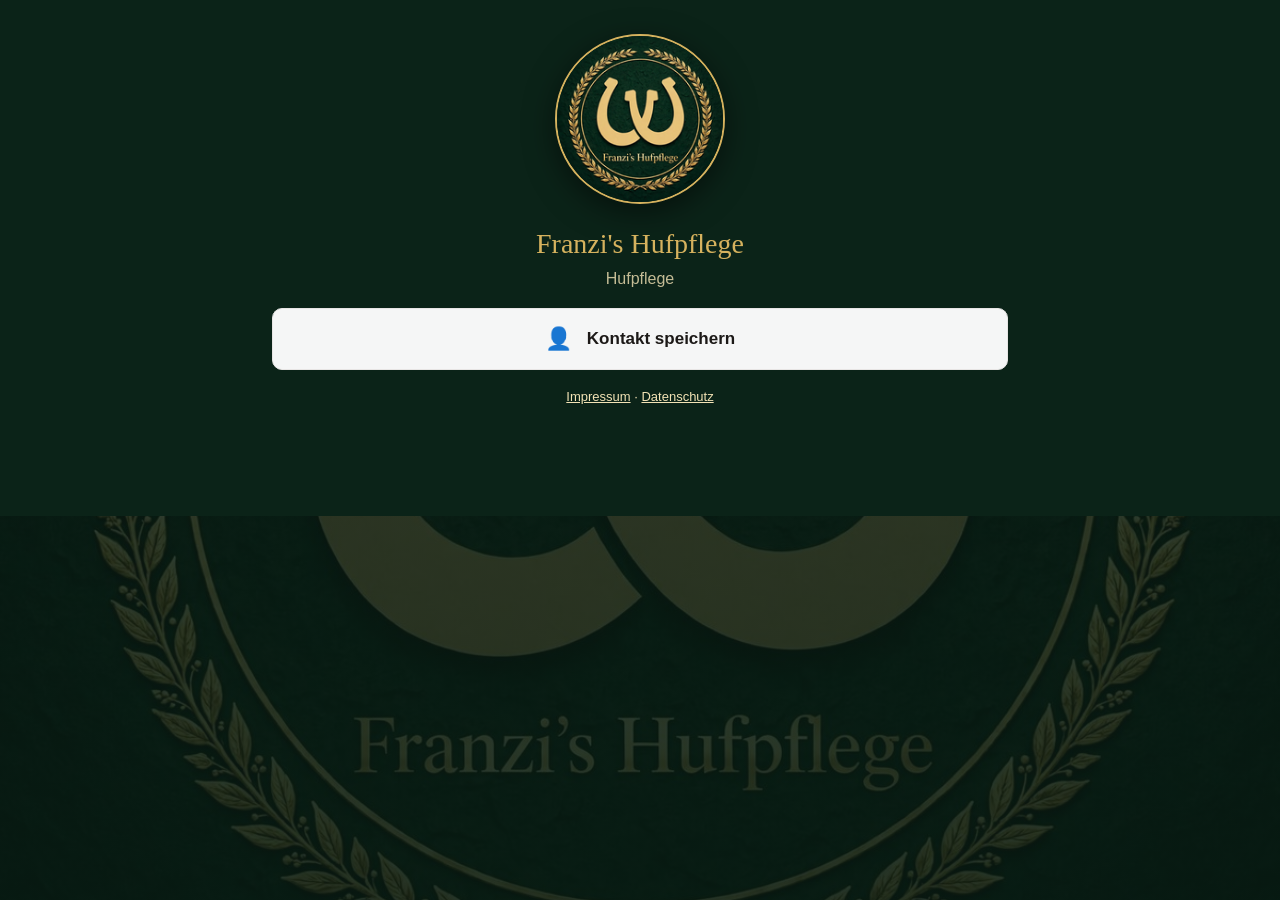
==== commit e355d361: "Visitenkarten-Seite als Hauptadresse, Impressum und Datenschutz - index.html: Visitenkarte mit Termi" ====
--- a/index.html
+++ b/index.html
@@ -5,18 +5,17 @@
 <meta name="viewport" content="width=device-width, initial-scale=1, viewport-fit=cover">
 <meta name="apple-mobile-web-app-capable" content="yes">
 <meta name="mobile-web-app-capable" content="yes">
-<meta name="apple-mobile-web-app-title" content="Hufpflege Termin">
+<meta name="apple-mobile-web-app-title" content="Franzis Hufpflege">
 <meta name="theme-color" content="#0b2318">
 <link rel="apple-touch-icon" href="apple-touch-icon.png">
 <link rel="icon" href="logo-96.png">
 <link rel="stylesheet" href="style.css">
-<title>Franzi's Hufpflege – Termin buchen</title>
+<title>Franzi's Hufpflege</title>
 </head>
-<body data-page="kunde">
-<header class="top"><img src="logo-96.png" alt=""><div><h1 id="title">Franzi's Hufpflege</h1><small id="subtitle">Termin online buchen</small></div></header>
+<body data-page="karte">
 <main id="app"></main>
 <div id="toast"></div>
-<!-- Kundenseite: kein Zugriff auf Kundendaten. Die Verwaltung liegt unter verwaltung.html -->
+<script src="kontakt.js"></script>
 <script src="config.js"></script>
 <script src="app.js"></script>
 </body>
--- a/style.css
+++ b/style.css
@@ -100,3 +100,19 @@
     .card { border: 0; }
     .qr svg { width: 9cm; }
   }
+
+/* ---------- Visitenkarten-Seite ---------- */
+.karte-hero { margin-top: 18px; }
+.karte-hero img { width: 170px; height: 170px; }
+.karte-name { font-family: Georgia, "Times New Roman", serif; font-weight: 500; color: var(--gold); font-size: 28px; margin: 14px 0 2px; }
+.karte-sub { color: var(--gold-soft); font-size: 16px; }
+.karte-buttons { display: grid; gap: 10px; margin: 18px 0; }
+.kbtn { justify-content: flex-start; gap: 14px; background: rgba(255,255,255,.96); }
+.kbtn span { font-size: 22px; width: 28px; text-align: center; }
+.kbtn.primary { background: var(--gold); border-color: var(--gold); color: var(--brand2); }
+.kbtn.wa { background: var(--wa); border-color: var(--wa); color: #fff; }
+.kliste { margin: 6px 0 0; padding-left: 20px; }
+.footer-links { text-align: center; font-size: 13px; color: var(--gold-soft); margin-top: 18px; }
+.footer-links a { color: var(--gold-soft); }
+.legal h3 { color: var(--brand); text-transform: none; letter-spacing: 0; font-size: 16px; }
+.legal p { font-size: 14px; }
